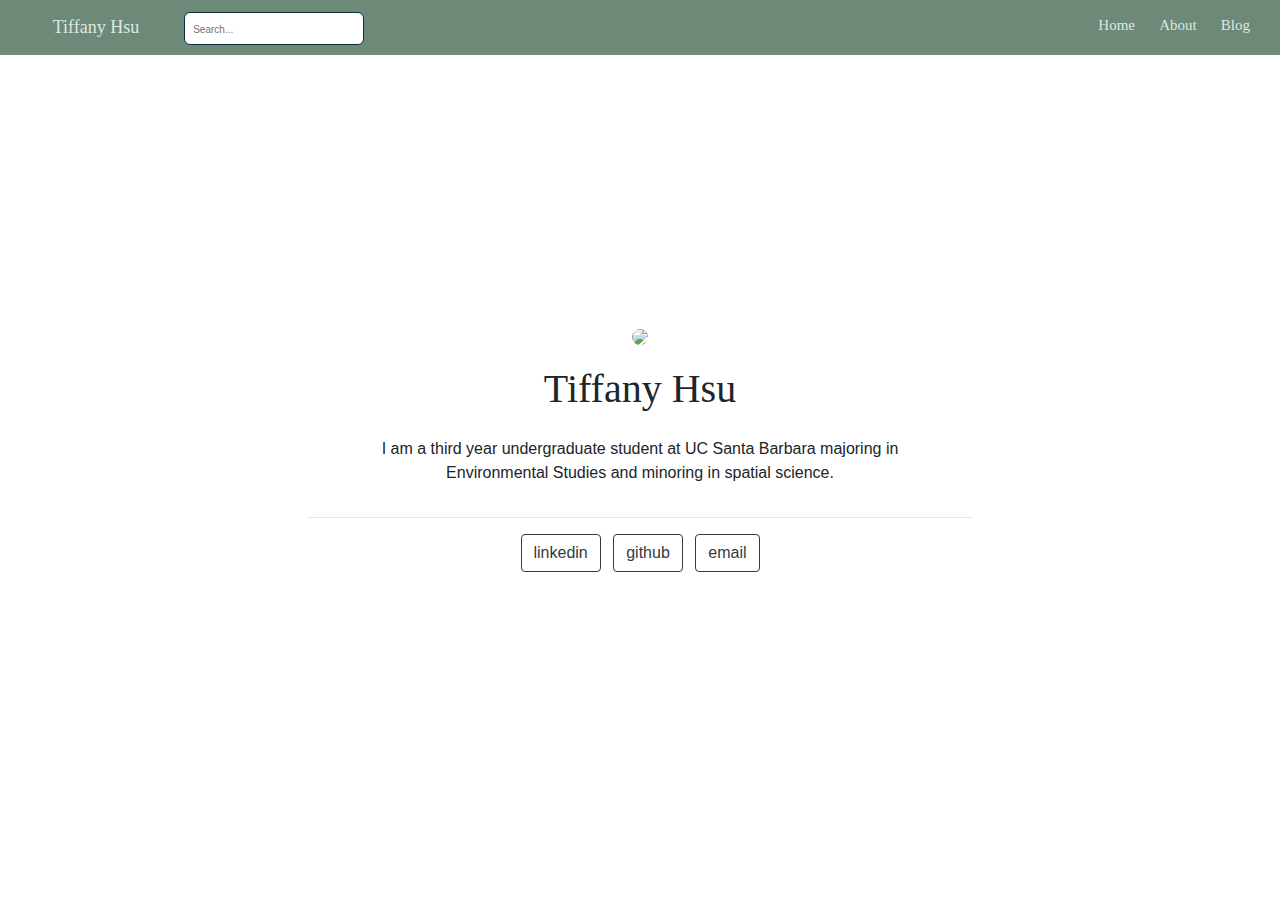
==== docs/index.html @ 14f9d3cb "files for website" ====
<!doctype html>
<html lang="en">
  <head>
    <!-- Required meta tags -->
    <meta charset="utf-8">
    <meta name="viewport" content="width=device-width, initial-scale=1, shrink-to-fit=no">

    <!-- Bootstrap CSS -->
    <link rel="stylesheet" href="https://stackpath.bootstrapcdn.com/bootstrap/4.5.0/css/bootstrap.min.css">

    <title>Tiffany Hsu</title>

    
          <!--radix_placeholder_navigation_in_header-->
          <meta name="distill:offset" content=""/>

          <script type="application/javascript">

            window.headroom_prevent_pin = false;

            window.document.addEventListener("DOMContentLoaded", function (event) {

              // initialize headroom for banner
              var header = $('header').get(0);
              var headerHeight = header.offsetHeight;
              var headroom = new Headroom(header, {
                tolerance: 5,
                onPin : function() {
                  if (window.headroom_prevent_pin) {
                    window.headroom_prevent_pin = false;
                    headroom.unpin();
                  }
                }
              });
              headroom.init();
              if(window.location.hash)
                headroom.unpin();
              $(header).addClass('headroom--transition');

              // offset scroll location for banner on hash change
              // (see: https://github.com/WickyNilliams/headroom.js/issues/38)
              window.addEventListener("hashchange", function(event) {
                window.scrollTo(0, window.pageYOffset - (headerHeight + 25));
              });

              // responsive menu
              $('.distill-site-header').each(function(i, val) {
                var topnav = $(this);
                var toggle = topnav.find('.nav-toggle');
                toggle.on('click', function() {
                  topnav.toggleClass('responsive');
                });
              });

              // nav dropdowns
              $('.nav-dropbtn').click(function(e) {
                $(this).next('.nav-dropdown-content').toggleClass('nav-dropdown-active');
                $(this).parent().siblings('.nav-dropdown')
                   .children('.nav-dropdown-content').removeClass('nav-dropdown-active');
              });
              $("body").click(function(e){
                $('.nav-dropdown-content').removeClass('nav-dropdown-active');
              });
              $(".nav-dropdown").click(function(e){
                e.stopPropagation();
              });
            });
          </script>

          <style type="text/css">

          /* Theme (user-documented overrideables for nav appearance) */

          .distill-site-nav {
            color: rgba(255, 255, 255, 0.8);
            background-color: #0F2E3D;
            font-size: 15px;
            font-weight: 300;
          }

          .distill-site-nav a {
            color: inherit;
            text-decoration: none;
          }

          .distill-site-nav a:hover {
            color: white;
          }

          @media print {
            .distill-site-nav {
              display: none;
            }
          }

          .distill-site-header {

          }

          .distill-site-footer {

          }


          /* Site Header */

          .distill-site-header {
            width: 100%;
            box-sizing: border-box;
            z-index: 3;
          }

          .distill-site-header .nav-left {
            display: inline-block;
            margin-left: 8px;
          }

          @media screen and (max-width: 768px) {
            .distill-site-header .nav-left {
              margin-left: 0;
            }
          }


          .distill-site-header .nav-right {
            float: right;
            margin-right: 8px;
          }

          .distill-site-header a,
          .distill-site-header .title {
            display: inline-block;
            text-align: center;
            padding: 14px 10px 14px 10px;
          }

          .distill-site-header .title {
            font-size: 18px;
            min-width: 150px;
          }

          .distill-site-header .logo {
            padding: 0;
          }

          .distill-site-header .logo img {
            display: none;
            max-height: 20px;
            width: auto;
            margin-bottom: -4px;
          }

          .distill-site-header .nav-image img {
            max-height: 18px;
            width: auto;
            display: inline-block;
            margin-bottom: -3px;
          }



          @media screen and (min-width: 1000px) {
            .distill-site-header .logo img {
              display: inline-block;
            }
            .distill-site-header .nav-left {
              margin-left: 20px;
            }
            .distill-site-header .nav-right {
              margin-right: 20px;
            }
            .distill-site-header .title {
              padding-left: 12px;
            }
          }


          .distill-site-header .nav-toggle {
            display: none;
          }

          .nav-dropdown {
            display: inline-block;
            position: relative;
          }

          .nav-dropdown .nav-dropbtn {
            border: none;
            outline: none;
            color: rgba(255, 255, 255, 0.8);
            padding: 16px 10px;
            background-color: transparent;
            font-family: inherit;
            font-size: inherit;
            font-weight: inherit;
            margin: 0;
            margin-top: 1px;
            z-index: 2;
          }

          .nav-dropdown-content {
            display: none;
            position: absolute;
            background-color: white;
            min-width: 200px;
            border: 1px solid rgba(0,0,0,0.15);
            border-radius: 4px;
            box-shadow: 0px 8px 16px 0px rgba(0,0,0,0.1);
            z-index: 1;
            margin-top: 2px;
            white-space: nowrap;
            padding-top: 4px;
            padding-bottom: 4px;
          }

          .nav-dropdown-content hr {
            margin-top: 4px;
            margin-bottom: 4px;
            border: none;
            border-bottom: 1px solid rgba(0, 0, 0, 0.1);
          }

          .nav-dropdown-active {
            display: block;
          }

          .nav-dropdown-content a, .nav-dropdown-content .nav-dropdown-header {
            color: black;
            padding: 6px 24px;
            text-decoration: none;
            display: block;
            text-align: left;
          }

          .nav-dropdown-content .nav-dropdown-header {
            display: block;
            padding: 5px 24px;
            padding-bottom: 0;
            text-transform: uppercase;
            font-size: 14px;
            color: #999999;
            white-space: nowrap;
          }

          .nav-dropdown:hover .nav-dropbtn {
            color: white;
          }

          .nav-dropdown-content a:hover {
            background-color: #ddd;
            color: black;
          }

          .nav-right .nav-dropdown-content {
            margin-left: -45%;
            right: 0;
          }

          @media screen and (max-width: 768px) {
            .distill-site-header a, .distill-site-header .nav-dropdown  {display: none;}
            .distill-site-header a.nav-toggle {
              float: right;
              display: block;
            }
            .distill-site-header .title {
              margin-left: 0;
            }
            .distill-site-header .nav-right {
              margin-right: 0;
            }
            .distill-site-header {
              overflow: hidden;
            }
            .nav-right .nav-dropdown-content {
              margin-left: 0;
            }
          }


          @media screen and (max-width: 768px) {
            .distill-site-header.responsive {position: relative; min-height: 500px; }
            .distill-site-header.responsive a.nav-toggle {
              position: absolute;
              right: 0;
              top: 0;
            }
            .distill-site-header.responsive a,
            .distill-site-header.responsive .nav-dropdown {
              display: block;
              text-align: left;
            }
            .distill-site-header.responsive .nav-left,
            .distill-site-header.responsive .nav-right {
              width: 100%;
            }
            .distill-site-header.responsive .nav-dropdown {float: none;}
            .distill-site-header.responsive .nav-dropdown-content {position: relative;}
            .distill-site-header.responsive .nav-dropdown .nav-dropbtn {
              display: block;
              width: 100%;
              text-align: left;
            }
          }

          /* Site Footer */

          .distill-site-footer {
            width: 100%;
            overflow: hidden;
            box-sizing: border-box;
            z-index: 3;
            margin-top: 30px;
            padding-top: 30px;
            padding-bottom: 30px;
            text-align: center;
          }

          /* Headroom */

          d-title {
            padding-top: 6rem;
          }

          @media print {
            d-title {
              padding-top: 4rem;
            }
          }

          .headroom {
            z-index: 1000;
            position: fixed;
            top: 0;
            left: 0;
            right: 0;
          }

          .headroom--transition {
            transition: all .4s ease-in-out;
          }

          .headroom--unpinned {
            top: -100px;
          }

          .headroom--pinned {
            top: 0;
          }

          /* adjust viewport for navbar height */
          /* helps vertically center bootstrap (non-distill) content */
          .min-vh-100 {
            min-height: calc(100vh - 100px) !important;
          }

          </style>

          <script src="site_libs/jquery-3.6.0/jquery-3.6.0.min.js"></script>
          <link href="site_libs/font-awesome-5.1.0/css/all.css" rel="stylesheet"/>
          <link href="site_libs/font-awesome-5.1.0/css/v4-shims.css" rel="stylesheet"/>
          <script src="site_libs/headroom-0.9.4/headroom.min.js"></script>
          <script src="site_libs/autocomplete-0.37.1/autocomplete.min.js"></script>
          <script src="site_libs/fuse-6.4.1/fuse.min.js"></script>

          <script type="application/javascript">

          function getMeta(metaName) {
            var metas = document.getElementsByTagName('meta');
            for (let i = 0; i < metas.length; i++) {
              if (metas[i].getAttribute('name') === metaName) {
                return metas[i].getAttribute('content');
              }
            }
            return '';
          }

          function offsetURL(url) {
            var offset = getMeta('distill:offset');
            return offset ? offset + '/' + url : url;
          }

          function createFuseIndex() {

            // create fuse index
            var options = {
              keys: [
                { name: 'title', weight: 20 },
                { name: 'categories', weight: 15 },
                { name: 'description', weight: 10 },
                { name: 'contents', weight: 5 },
              ],
              ignoreLocation: true,
              threshold: 0
            };
            var fuse = new window.Fuse([], options);

            // fetch the main search.json
            return fetch(offsetURL('search.json'))
              .then(function(response) {
                if (response.status == 200) {
                  return response.json().then(function(json) {
                    // index main articles
                    json.articles.forEach(function(article) {
                      fuse.add(article);
                    });
                    // download collections and index their articles
                    return Promise.all(json.collections.map(function(collection) {
                      return fetch(offsetURL(collection)).then(function(response) {
                        if (response.status === 200) {
                          return response.json().then(function(articles) {
                            articles.forEach(function(article) {
                              fuse.add(article);
                            });
                          })
                        } else {
                          return Promise.reject(
                            new Error('Unexpected status from search index request: ' +
                                      response.status)
                          );
                        }
                      });
                    })).then(function() {
                      return fuse;
                    });
                  });

                } else {
                  return Promise.reject(
                    new Error('Unexpected status from search index request: ' +
                                response.status)
                  );
                }
              });
          }

          window.document.addEventListener("DOMContentLoaded", function (event) {

            // get search element (bail if we don't have one)
            var searchEl = window.document.getElementById('distill-search');
            if (!searchEl)
              return;

            createFuseIndex()
              .then(function(fuse) {

                // make search box visible
                searchEl.classList.remove('hidden');

                // initialize autocomplete
                var options = {
                  autoselect: true,
                  hint: false,
                  minLength: 2,
                };
                window.autocomplete(searchEl, options, [{
                  source: function(query, callback) {
                    const searchOptions = {
                      isCaseSensitive: false,
                      shouldSort: true,
                      minMatchCharLength: 2,
                      limit: 10,
                    };
                    var results = fuse.search(query, searchOptions);
                    callback(results
                      .map(function(result) { return result.item; })
                    );
                  },
                  templates: {
                    suggestion: function(suggestion) {
                      var img = suggestion.preview && Object.keys(suggestion.preview).length > 0
                        ? `<img src="${offsetURL(suggestion.preview)}"</img>`
                        : '';
                      var html = `
                        <div class="search-item">
                          <h3>${suggestion.title}</h3>
                          <div class="search-item-description">
                            ${suggestion.description || ''}
                          </div>
                          <div class="search-item-preview">
                            ${img}
                          </div>
                        </div>
                      `;
                      return html;
                    }
                  }
                }]).on('autocomplete:selected', function(event, suggestion) {
                  window.location.href = offsetURL(suggestion.path);
                });
                // remove inline display style on autocompleter (we want to
                // manage responsive display via css)
                $('.algolia-autocomplete').css("display", "");
              })
              .catch(function(error) {
                console.log(error);
              });

          });

          </script>

          <style type="text/css">

          .nav-search {
            font-size: x-small;
          }

          /* Algolioa Autocomplete */

          .algolia-autocomplete {
            display: inline-block;
            margin-left: 10px;
            vertical-align: sub;
            background-color: white;
            color: black;
            padding: 6px;
            padding-top: 8px;
            padding-bottom: 0;
            border-radius: 6px;
            border: 1px #0F2E3D solid;
            width: 180px;
          }


          @media screen and (max-width: 768px) {
            .distill-site-nav .algolia-autocomplete {
              display: none;
              visibility: hidden;
            }
            .distill-site-nav.responsive .algolia-autocomplete {
              display: inline-block;
              visibility: visible;
            }
            .distill-site-nav.responsive .algolia-autocomplete .aa-dropdown-menu {
              margin-left: 0;
              width: 400px;
              max-height: 400px;
            }
          }

          .algolia-autocomplete .aa-input, .algolia-autocomplete .aa-hint {
            width: 90%;
            outline: none;
            border: none;
          }

          .algolia-autocomplete .aa-hint {
            color: #999;
          }
          .algolia-autocomplete .aa-dropdown-menu {
            width: 550px;
            max-height: 70vh;
            overflow-x: visible;
            overflow-y: scroll;
            padding: 5px;
            margin-top: 3px;
            margin-left: -150px;
            background-color: #fff;
            border-radius: 5px;
            border: 1px solid #999;
            border-top: none;
          }

          .algolia-autocomplete .aa-dropdown-menu .aa-suggestion {
            cursor: pointer;
            padding: 5px 4px;
            border-bottom: 1px solid #eee;
          }

          .algolia-autocomplete .aa-dropdown-menu .aa-suggestion:last-of-type {
            border-bottom: none;
            margin-bottom: 2px;
          }

          .algolia-autocomplete .aa-dropdown-menu .aa-suggestion .search-item {
            overflow: hidden;
            font-size: 0.8em;
            line-height: 1.4em;
          }

          .algolia-autocomplete .aa-dropdown-menu .aa-suggestion .search-item h3 {
            font-size: 1rem;
            margin-block-start: 0;
            margin-block-end: 5px;
          }

          .algolia-autocomplete .aa-dropdown-menu .aa-suggestion .search-item-description {
            display: inline-block;
            overflow: hidden;
            height: 2.8em;
            width: 80%;
            margin-right: 4%;
          }

          .algolia-autocomplete .aa-dropdown-menu .aa-suggestion .search-item-preview {
            display: inline-block;
            width: 15%;
          }

          .algolia-autocomplete .aa-dropdown-menu .aa-suggestion .search-item-preview img {
            height: 3em;
            width: auto;
            display: none;
          }

          .algolia-autocomplete .aa-dropdown-menu .aa-suggestion .search-item-preview img[src] {
            display: initial;
          }

          .algolia-autocomplete .aa-dropdown-menu .aa-suggestion.aa-cursor {
            background-color: #eee;
          }
          .algolia-autocomplete .aa-dropdown-menu .aa-suggestion em {
            font-weight: bold;
            font-style: normal;
          }

          </style>


          <!--/radix_placeholder_navigation_in_header-->
          <!--radix_placeholder_site_in_header-->
          <!--/radix_placeholder_site_in_header-->
          
          <style type="text/css">
          body {
            padding-top: 60px;
          }
          </style>
          <style type="text/css">
          /* base variables */

          /* Edit the CSS properties in this file to create a custom
             Distill theme. Only edit values in the right column
             for each row; values shown are the CSS defaults.
             To return any property to the default,
             you may set its value to: unset
             All rows must end with a semi-colon.                      */

          /* Optional: embed custom fonts here with `@import`          */
          /* This must remain at the top of this file.                 */



          html {
            /*-- Main font sizes --*/
            --title-size:      50px;
            --body-size:       1.06rem;
            --code-size:       14px;
            --aside-size:      12px;
            --fig-cap-size:    13px;
            /*-- Main font colors --*/
            --title-color:     #000000;
            --header-color:    rgba(0, 0, 0, 0.8);
            --body-color:      rgba(0, 0, 0, 0.8);
            --aside-color:     rgba(0, 0, 0, 0.6);
            --fig-cap-color:   rgba(0, 0, 0, 0.6);
            /*-- Specify custom fonts ~~~ must be imported above   --*/
            --heading-font:    sans-serif;
            --mono-font:       monospace;
            --body-font:       sans-serif;
            --navbar-font:     sans-serif;  /* websites + blogs only */
          }

          /*-- ARTICLE METADATA --*/
          d-byline {
            --heading-size:    0.6rem;
            --heading-color:   rgba(0, 0, 0, 0.5);
            --body-size:       0.8rem;
            --body-color:      rgba(0, 0, 0, 0.8);
          }

          /*-- ARTICLE TABLE OF CONTENTS --*/
          .d-contents {
            --heading-size:    18px;
            --contents-size:   13px;
          }

          /*-- ARTICLE APPENDIX --*/
          d-appendix {
            --heading-size:    15px;
            --heading-color:   rgba(0, 0, 0, 0.65);
            --text-size:       0.8em;
            --text-color:      rgba(0, 0, 0, 0.5);
          }

          /*-- WEBSITE HEADER + FOOTER --*/
          /* These properties only apply to Distill sites and blogs  */

          .distill-site-header {
            --title-size:       18px;
            --text-color:       rgba(255, 255, 255, 0.8);
            --text-size:        15px;
            --hover-color:      white;
            --bkgd-color:       #0F2E3D;
          }

          .distill-site-footer {
            --text-color:       rgba(255, 255, 255, 0.8);
            --text-size:        15px;
            --hover-color:      white;
            --bkgd-color:       #0F2E3D;
          }

          /*-- Additional custom styles --*/
          /* Add any additional CSS rules below                      */
          </style>
          <style type="text/css">
          /* base variables */

          /* Edit the CSS properties in this file to create a custom
             Distill theme. Only edit values in the right column
             for each row; values shown are the CSS defaults.
             To return any property to the default,
             you may set its value to: unset
             All rows must end with a semi-colon.                      */

          /* Optional: embed custom fonts here with `@import`          */
          /* This must remain at the top of this file.                 */



          html {
            /*-- Main font sizes --*/
            --title-size:      50px;
            --body-size:       1.06rem;
            --code-size:       14px;
            --aside-size:      12px;
            --fig-cap-size:    13px;
            /*-- Main font colors --*/
            --title-color:     #000000;
            --header-color:    rgba(0, 0, 0, 0.8);
            --body-color:      rgba(0, 0, 0, 0.8);
            --aside-color:     rgba(0, 0, 0, 0.6);
            --fig-cap-color:   rgba(0, 0, 0, 0.6);
            /*-- Specify custom fonts ~~~ must be imported above   --*/
            --heading-font:    "Amiri", serif;
            --mono-font:       "DM Mono", monospace;
            --body-font:       "Bitter", sans-serif;
            --navbar-font:     "Amiri", serif;
          }

          /*-- ARTICLE METADATA --*/
          d-byline {
            --heading-size:    0.6rem;
            --heading-color:   rgba(0, 0, 0, 0.5);
            --body-size:       0.8rem;
            --body-color:      rgba(0, 0, 0, 0.8);
          }

          /*-- ARTICLE TABLE OF CONTENTS --*/
          .d-contents {
            --heading-size:    18px;
            --contents-size:   13px;
          }

          /*-- ARTICLE APPENDIX --*/
          d-appendix {
            --heading-size:    15px;
            --heading-color:   rgba(0, 0, 0, 0.65);
            --text-size:       0.8em;
            --text-color:      rgba(0, 0, 0, 0.5);
          }

          /*-- WEBSITE HEADER + FOOTER --*/
          /* These properties only apply to Distill sites and blogs  */

          .distill-site-header {
            --title-size:       18px;
            --text-color:       rgba(255, 255, 255, 0.8);
            --text-size:        15px;
            --hover-color:      white;
            --bkgd-color:       #6d8a79;
          }

          .distill-site-footer {
            --text-color:       rgba(255, 255, 255, 0.8);
            --text-size:        15px;
            --hover-color:      white;
            --bkgd-color:       #6d8a79;
          }

          /*-- Additional custom styles --*/
          /* Add any additional CSS rules below                      */
          </style>
          <style type="text/css">
          /* base style */

          /* FONT FAMILIES */

          :root {
            --heading-default: -apple-system, BlinkMacSystemFont, "Segoe UI", Roboto, Oxygen, Ubuntu, Cantarell, "Fira Sans", "Droid Sans", "Helvetica Neue", Arial, sans-serif;
            --mono-default: Consolas, Monaco, 'Andale Mono', 'Ubuntu Mono', monospace;
            --body-default: -apple-system, BlinkMacSystemFont, "Segoe UI", Roboto, Oxygen, Ubuntu, Cantarell, "Fira Sans", "Droid Sans", "Helvetica Neue", Arial, sans-serif;
          }

          body,
          .posts-list .post-preview p,
          .posts-list .description p {
            font-family: var(--body-font), var(--body-default);
          }

          h1, h2, h3, h4, h5, h6,
          .posts-list .post-preview h2,
          .posts-list .description h2 {
            font-family: var(--heading-font), var(--heading-default);
          }

          d-article div.sourceCode code,
          d-article pre code {
            font-family: var(--mono-font), var(--mono-default);
          }


          /*-- TITLE --*/
          d-title h1,
          .posts-list > h1 {
            color: var(--title-color, black);
          }

          d-title h1 {
            font-size: var(--title-size, 50px);
          }

          /*-- HEADERS --*/
          d-article h1,
          d-article h2,
          d-article h3,
          d-article h4,
          d-article h5,
          d-article h6 {
            color: var(--header-color, rgba(0, 0, 0, 0.8));
          }

          /*-- BODY --*/
          d-article > p,  /* only text inside of <p> tags */
          d-article > ul, /* lists */
          d-article > ol {
            color: var(--body-color, rgba(0, 0, 0, 0.8));
            font-size: var(--body-size, 1.06rem);
          }


          /*-- CODE --*/
          d-article div.sourceCode code,
          d-article pre code {
            font-size: var(--code-size, 14px);
          }

          /*-- ASIDE --*/
          d-article aside {
            font-size: var(--aside-size, 12px);
            color: var(--aside-color, rgba(0, 0, 0, 0.6));
          }

          /*-- FIGURE CAPTIONS --*/
          figure .caption,
          figure figcaption,
          .figure .caption {
            font-size: var(--fig-cap-size, 13px);
            color: var(--fig-cap-color, rgba(0, 0, 0, 0.6));
          }

          /*-- METADATA --*/
          d-byline h3 {
            font-size: var(--heading-size, 0.6rem);
            color: var(--heading-color, rgba(0, 0, 0, 0.5));
          }

          d-byline {
            font-size: var(--body-size, 0.8rem);
            color: var(--body-color, rgba(0, 0, 0, 0.8));
          }

          d-byline a,
          d-article d-byline a {
            color: var(--body-color, rgba(0, 0, 0, 0.8));
          }

          /*-- TABLE OF CONTENTS --*/
          .d-contents nav h3 {
            font-size: var(--heading-size, 18px);
          }

          .d-contents nav a {
            font-size: var(--contents-size, 13px);
          }

          /*-- APPENDIX --*/
          d-appendix h3 {
            font-size: var(--heading-size, 15px);
            color: var(--heading-color, rgba(0, 0, 0, 0.65));
          }

          d-appendix {
            font-size: var(--text-size, 0.8em);
            color: var(--text-color, rgba(0, 0, 0, 0.5));
          }

          d-appendix d-footnote-list a.footnote-backlink {
            color: var(--text-color, rgba(0, 0, 0, 0.5));
          }

          /*-- WEBSITE HEADER + FOOTER --*/
          .distill-site-header .title {
            font-size: var(--title-size, 18px);
            font-family: var(--navbar-font), var(--heading-default);
          }

          .distill-site-header a,
          .nav-dropdown .nav-dropbtn {
            font-family: var(--navbar-font), var(--heading-default);
          }

          .nav-dropdown .nav-dropbtn {
            color: var(--text-color, rgba(255, 255, 255, 0.8));
            font-size: var(--text-size, 15px);
          }

          .distill-site-header a:hover,
          .nav-dropdown:hover .nav-dropbtn {
            color: var(--hover-color, white);
          }

          .distill-site-header {
            font-size: var(--text-size, 15px);
            color: var(--text-color, rgba(255, 255, 255, 0.8));
            background-color: var(--bkgd-color, #0F2E3D);
          }

          .distill-site-footer {
            font-size: var(--text-size, 15px);
            color: var(--text-color, rgba(255, 255, 255, 0.8));
            background-color: var(--bkgd-color, #0F2E3D);
          }

          .distill-site-footer a:hover {
            color: var(--hover-color, white);
          }</style>
          <script src="/Library/Frameworks/R.framework/Versions/4.0/Resources/library/rmarkdown/rmd/h/pandoc/header-attrs.js"></script>
    
    
  </head>
  <body>

          <!--radix_placeholder_navigation_before_body-->
          <header class="header header--fixed" role="banner">
          <nav class="distill-site-nav distill-site-header">
          <div class="nav-left">
          <a href="index.html" class="title">Tiffany Hsu</a>
          <input id="distill-search" class="nav-search hidden" type="text" placeholder="Search..."/>
          </div>
          <div class="nav-right">
          <a href="index.html">Home</a>
          <a href="about.html">About</a>
          <a href="blog.html">Blog</a>
          <a href="javascript:void(0);" class="nav-toggle">&#9776;</a>
          </div>
          </nav>
          </header>
          <!--/radix_placeholder_navigation_before_body-->
          <!--radix_placeholder_site_before_body-->
          <!--/radix_placeholder_site_before_body-->
    
    <div class="container min-vh-100">
      <div class="row min-vh-100 justify-content-center align-items-center">
        <div class="col-12 text-center">
          <img src="tiff_pic.jpg" style="height:10rem" class="rounded-circle">
          <div class="mt-3">
            <h1>Tiffany Hsu</h1>
          </div>
          <div class="row justify-content-center align-items-center">
            <div class="col-6 mt-3 text-center d-none d-sm-block">
              <p>I am a third year undergraduate student at UC Santa Barbara majoring in Environmental Studies and minoring in spatial science.</p>
            </div>
            <div class="col-11 mt-3 text-center d-block d-sm-none">
              <p>I am a third year undergraduate student at UC Santa Barbara majoring in Environmental Studies and minoring in spatial science.</p>
            </div>
          </div>

          <hr style="width:60%;"/>

          <div class="row justify-content-center align-items-center">
            <div class="col-8 text-center d-none d-sm-block">
              <ul class="list-inline">
                                <li class="list-inline-item">
                  <a href=https://www.linkedin.com/in/tifhsu/>
                    <button type="button" class="btn btn-outline-dark mb-2">
                      linkedin
                    </button>
                  </a>
                </li>
                                <li class="list-inline-item">
                  <a href=https://github.com/tifhsu88>
                    <button type="button" class="btn btn-outline-dark mb-2">
                      github
                    </button>
                  </a>
                </li>
                                <li class="list-inline-item">
                  <a href=mailto:thsu@ucsb.edu>
                    <button type="button" class="btn btn-outline-dark mb-2">
                      email
                    </button>
                  </a>
                </li>
                              </ul>
            </div>
          </div>

          <div class="row justify-content-center align-items-center">
            <div class="col-8 m-1 text-center d-block d-sm-none">
              <div class="list-group">
                                <a href=https://www.linkedin.com/in/tifhsu/>
                  <button type="button" class="list-group-item list-group-item-action my-1 rounded">
                    linkedin
                  </button>
                </a>
                                <a href=https://github.com/tifhsu88>
                  <button type="button" class="list-group-item list-group-item-action my-1 rounded">
                    github
                  </button>
                </a>
                                <a href=mailto:thsu@ucsb.edu>
                  <button type="button" class="list-group-item list-group-item-action my-1 rounded">
                    email
                  </button>
                </a>
                              </div>
            </div>
          </div>
        </div>
      </div>
    </div>

    <!-- Optional JavaScript -->
    <!-- jQuery first, then Popper.js, then Bootstrap JS -->
    <script src="https://code.jquery.com/jquery-3.5.1.slim.min.js" integrity="sha384-DfXdz2htPH0lsSSs5nCTpuj/zy4C+OGpamoFVy38MVBnE+IbbVYUew+OrCXaRkfj" crossorigin="anonymous"></script>
    <script src="https://cdn.jsdelivr.net/npm/popper.js@1.16.0/dist/umd/popper.min.js" integrity="sha384-Q6E9RHvbIyZFJoft+2mJbHaEWldlvI9IOYy5n3zV9zzTtmI3UksdQRVvoxMfooAo" crossorigin="anonymous"></script>
    <script src="https://stackpath.bootstrapcdn.com/bootstrap/4.5.0/js/bootstrap.min.js" integrity="sha384-OgVRvuATP1z7JjHLkuOU7Xw704+h835Lr+6QL9UvYjZE3Ipu6Tp75j7Bh/kR0JKI" crossorigin="anonymous"></script>

          <!--radix_placeholder_site_after_body-->
          <!--/radix_placeholder_site_after_body-->
          <!--radix_placeholder_navigation_after_body-->
          <!--/radix_placeholder_navigation_after_body-->
    
  </body>
</html>
---- docs/site_libs/font-awesome-5.1.0/css/all.css ----
/*!
 * Font Awesome Free 5.1.0 by @fontawesome - https://fontawesome.com
 * License - https://fontawesome.com/license (Icons: CC BY 4.0, Fonts: SIL OFL 1.1, Code: MIT License)
 */
.fa,.fab,.fal,.far,.fas{-moz-osx-font-smoothing:grayscale;-webkit-font-smoothing:antialiased;display:inline-block;font-style:normal;font-variant:normal;text-rendering:auto;line-height:1}.fa-lg{font-size:1.33333em;line-height:.75em;vertical-align:-.0667em}.fa-xs{font-size:.75em}.fa-sm{font-size:.875em}.fa-1x{font-size:1em}.fa-2x{font-size:2em}.fa-3x{font-size:3em}.fa-4x{font-size:4em}.fa-5x{font-size:5em}.fa-6x{font-size:6em}.fa-7x{font-size:7em}.fa-8x{font-size:8em}.fa-9x{font-size:9em}.fa-10x{font-size:10em}.fa-fw{text-align:center;width:1.25em}.fa-ul{list-style-type:none;margin-left:2.5em;padding-left:0}.fa-ul>li{position:relative}.fa-li{left:-2em;position:absolute;text-align:center;width:2em;line-height:inherit}.fa-border{border:.08em solid #eee;border-radius:.1em;padding:.2em .25em .15em}.fa-pull-left{float:left}.fa-pull-right{float:right}.fa.fa-pull-left,.fab.fa-pull-left,.fal.fa-pull-left,.far.fa-pull-left,.fas.fa-pull-left{margin-right:.3em}.fa.fa-pull-right,.fab.fa-pull-right,.fal.fa-pull-right,.far.fa-pull-right,.fas.fa-pull-right{margin-left:.3em}.fa-spin{animation:a 2s infinite linear}.fa-pulse{animation:a 1s infinite steps(8)}@keyframes a{0%{transform:rotate(0deg)}to{transform:rotate(1turn)}}.fa-rotate-90{-ms-filter:"progid:DXImageTransform.Microsoft.BasicImage(rotation=1)";transform:rotate(90deg)}.fa-rotate-180{-ms-filter:"progid:DXImageTransform.Microsoft.BasicImage(rotation=2)";transform:rotate(180deg)}.fa-rotate-270{-ms-filter:"progid:DXImageTransform.Microsoft.BasicImage(rotation=3)";transform:rotate(270deg)}.fa-flip-horizontal{-ms-filter:"progid:DXImageTransform.Microsoft.BasicImage(rotation=0, mirror=1)";transform:scaleX(-1)}.fa-flip-vertical{transform:scaleY(-1)}.fa-flip-horizontal.fa-flip-vertical,.fa-flip-vertical{-ms-filter:"progid:DXImageTransform.Microsoft.BasicImage(rotation=2, mirror=1)"}.fa-flip-horizontal.fa-flip-vertical{transform:scale(-1)}:root .fa-flip-horizontal,:root .fa-flip-vertical,:root .fa-rotate-90,:root .fa-rotate-180,:root .fa-rotate-270{-webkit-filter:none;filter:none}.fa-stack{display:inline-block;height:2em;line-height:2em;position:relative;vertical-align:middle;width:2em}.fa-stack-1x,.fa-stack-2x{left:0;position:absolute;text-align:center;width:100%}.fa-stack-1x{line-height:inherit}.fa-stack-2x{font-size:2em}.fa-inverse{color:#fff}.fa-500px:before{content:"\f26e"}.fa-accessible-icon:before{content:"\f368"}.fa-accusoft:before{content:"\f369"}.fa-address-book:before{content:"\f2b9"}.fa-address-card:before{content:"\f2bb"}.fa-adjust:before{content:"\f042"}.fa-adn:before{content:"\f170"}.fa-adversal:before{content:"\f36a"}.fa-affiliatetheme:before{content:"\f36b"}.fa-algolia:before{content:"\f36c"}.fa-align-center:before{content:"\f037"}.fa-align-justify:before{content:"\f039"}.fa-align-left:before{content:"\f036"}.fa-align-right:before{content:"\f038"}.fa-allergies:before{content:"\f461"}.fa-amazon:before{content:"\f270"}.fa-amazon-pay:before{content:"\f42c"}.fa-ambulance:before{content:"\f0f9"}.fa-american-sign-language-interpreting:before{content:"\f2a3"}.fa-amilia:before{content:"\f36d"}.fa-anchor:before{content:"\f13d"}.fa-android:before{content:"\f17b"}.fa-angellist:before{content:"\f209"}.fa-angle-double-down:before{content:"\f103"}.fa-angle-double-left:before{content:"\f100"}.fa-angle-double-right:before{content:"\f101"}.fa-angle-double-up:before{content:"\f102"}.fa-angle-down:before{content:"\f107"}.fa-angle-left:before{content:"\f104"}.fa-angle-right:before{content:"\f105"}.fa-angle-up:before{content:"\f106"}.fa-angry:before{content:"\f556"}.fa-angrycreative:before{content:"\f36e"}.fa-angular:before{content:"\f420"}.fa-app-store:before{content:"\f36f"}.fa-app-store-ios:before{content:"\f370"}.fa-apper:before{content:"\f371"}.fa-apple:before{content:"\f179"}.fa-apple-pay:before{content:"\f415"}.fa-archive:before{content:"\f187"}.fa-archway:before{content:"\f557"}.fa-arrow-alt-circle-down:before{content:"\f358"}.fa-arrow-alt-circle-left:before{content:"\f359"}.fa-arrow-alt-circle-right:before{content:"\f35a"}.fa-arrow-alt-circle-up:before{content:"\f35b"}.fa-arrow-circle-down:before{content:"\f0ab"}.fa-arrow-circle-left:before{content:"\f0a8"}.fa-arrow-circle-right:before{content:"\f0a9"}.fa-arrow-circle-up:before{content:"\f0aa"}.fa-arrow-down:before{content:"\f063"}.fa-arrow-left:before{content:"\f060"}.fa-arrow-right:before{content:"\f061"}.fa-arrow-up:before{content:"\f062"}.fa-arrows-alt:before{content:"\f0b2"}.fa-arrows-alt-h:before{content:"\f337"}.fa-arrows-alt-v:before{content:"\f338"}.fa-assistive-listening-systems:before{content:"\f2a2"}.fa-asterisk:before{content:"\f069"}.fa-asymmetrik:before{content:"\f372"}.fa-at:before{content:"\f1fa"}.fa-atlas:before{content:"\f558"}.fa-audible:before{content:"\f373"}.fa-audio-description:before{content:"\f29e"}.fa-autoprefixer:before{content:"\f41c"}.fa-avianex:before{content:"\f374"}.fa-aviato:before{content:"\f421"}.fa-award:before{content:"\f559"}.fa-aws:before{content:"\f375"}.fa-backspace:before{content:"\f55a"}.fa-backward:before{content:"\f04a"}.fa-balance-scale:before{content:"\f24e"}.fa-ban:before{content:"\f05e"}.fa-band-aid:before{content:"\f462"}.fa-bandcamp:before{content:"\f2d5"}.fa-barcode:before{content:"\f02a"}.fa-bars:before{content:"\f0c9"}.fa-baseball-ball:before{content:"\f433"}.fa-basketball-ball:before{content:"\f434"}.fa-bath:before{content:"\f2cd"}.fa-battery-empty:before{content:"\f244"}.fa-battery-full:before{content:"\f240"}.fa-battery-half:before{content:"\f242"}.fa-battery-quarter:before{content:"\f243"}.fa-battery-three-quarters:before{content:"\f241"}.fa-bed:before{content:"\f236"}.fa-beer:before{content:"\f0fc"}.fa-behance:before{content:"\f1b4"}.fa-behance-square:before{content:"\f1b5"}.fa-bell:before{content:"\f0f3"}.fa-bell-slash:before{content:"\f1f6"}.fa-bezier-curve:before{content:"\f55b"}.fa-bicycle:before{content:"\f206"}.fa-bimobject:before{content:"\f378"}.fa-binoculars:before{content:"\f1e5"}.fa-birthday-cake:before{content:"\f1fd"}.fa-bitbucket:before{content:"\f171"}.fa-bitcoin:before{content:"\f379"}.fa-bity:before{content:"\f37a"}.fa-black-tie:before{content:"\f27e"}.fa-blackberry:before{content:"\f37b"}.fa-blender:before{content:"\f517"}.fa-blind:before{content:"\f29d"}.fa-blogger:before{content:"\f37c"}.fa-blogger-b:before{content:"\f37d"}.fa-bluetooth:before{content:"\f293"}.fa-bluetooth-b:before{content:"\f294"}.fa-bold:before{content:"\f032"}.fa-bolt:before{content:"\f0e7"}.fa-bomb:before{content:"\f1e2"}.fa-bong:before{content:"\f55c"}.fa-book:before{content:"\f02d"}.fa-book-open:before{content:"\f518"}.fa-bookmark:before{content:"\f02e"}.fa-bowling-ball:before{content:"\f436"}.fa-box:before{content:"\f466"}.fa-box-open:before{content:"\f49e"}.fa-boxes:before{content:"\f468"}.fa-braille:before{content:"\f2a1"}.fa-briefcase:before{content:"\f0b1"}.fa-briefcase-medical:before{content:"\f469"}.fa-broadcast-tower:before{content:"\f519"}.fa-broom:before{content:"\f51a"}.fa-brush:before{content:"\f55d"}.fa-btc:before{content:"\f15a"}.fa-bug:before{content:"\f188"}.fa-building:before{content:"\f1ad"}.fa-bullhorn:before{content:"\f0a1"}.fa-bullseye:before{content:"\f140"}.fa-burn:before{content:"\f46a"}.fa-buromobelexperte:before{content:"\f37f"}.fa-bus:before{content:"\f207"}.fa-bus-alt:before{content:"\f55e"}.fa-buysellads:before{content:"\f20d"}.fa-calculator:before{content:"\f1ec"}.fa-calendar:before{content:"\f133"}.fa-calendar-alt:before{content:"\f073"}.fa-calendar-check:before{content:"\f274"}.fa-calendar-minus:before{content:"\f272"}.fa-calendar-plus:before{content:"\f271"}.fa-calendar-times:before{content:"\f273"}.fa-camera:before{content:"\f030"}.fa-camera-retro:before{content:"\f083"}.fa-cannabis:before{content:"\f55f"}.fa-capsules:before{content:"\f46b"}.fa-car:before{content:"\f1b9"}.fa-caret-down:before{content:"\f0d7"}.fa-caret-left:before{content:"\f0d9"}.fa-caret-right:before{content:"\f0da"}.fa-caret-square-down:before{content:"\f150"}.fa-caret-square-left:before{content:"\f191"}.fa-caret-square-right:before{content:"\f152"}.fa-caret-square-up:before{content:"\f151"}.fa-caret-up:before{content:"\f0d8"}.fa-cart-arrow-down:before{content:"\f218"}.fa-cart-plus:before{content:"\f217"}.fa-cc-amazon-pay:before{content:"\f42d"}.fa-cc-amex:before{content:"\f1f3"}.fa-cc-apple-pay:before{content:"\f416"}.fa-cc-diners-club:before{content:"\f24c"}.fa-cc-discover:before{content:"\f1f2"}.fa-cc-jcb:before{content:"\f24b"}.fa-cc-mastercard:before{content:"\f1f1"}.fa-cc-paypal:before{content:"\f1f4"}.fa-cc-stripe:before{content:"\f1f5"}.fa-cc-visa:before{content:"\f1f0"}.fa-centercode:before{content:"\f380"}.fa-certificate:before{content:"\f0a3"}.fa-chalkboard:before{content:"\f51b"}.fa-chalkboard-teacher:before{content:"\f51c"}.fa-chart-area:before{content:"\f1fe"}.fa-chart-bar:before{content:"\f080"}.fa-chart-line:before{content:"\f201"}.fa-chart-pie:before{content:"\f200"}.fa-check:before{content:"\f00c"}.fa-check-circle:before{content:"\f058"}.fa-check-double:before{content:"\f560"}.fa-check-square:before{content:"\f14a"}.fa-chess:before{content:"\f439"}.fa-chess-bishop:before{content:"\f43a"}.fa-chess-board:before{content:"\f43c"}.fa-chess-king:before{content:"\f43f"}.fa-chess-knight:before{content:"\f441"}.fa-chess-pawn:before{content:"\f443"}.fa-chess-queen:before{content:"\f445"}.fa-chess-rook:before{content:"\f447"}.fa-chevron-circle-down:before{content:"\f13a"}.fa-chevron-circle-left:before{content:"\f137"}.fa-chevron-circle-right:before{content:"\f138"}.fa-chevron-circle-up:before{content:"\f139"}.fa-chevron-down:before{content:"\f078"}.fa-chevron-left:before{content:"\f053"}.fa-chevron-right:before{content:"\f054"}.fa-chevron-up:before{content:"\f077"}.fa-child:before{content:"\f1ae"}.fa-chrome:before{content:"\f268"}.fa-church:before{content:"\f51d"}.fa-circle:before{content:"\f111"}.fa-circle-notch:before{content:"\f1ce"}.fa-clipboard:before{content:"\f328"}.fa-clipboard-check:before{content:"\f46c"}.fa-clipboard-list:before{content:"\f46d"}.fa-clock:before{content:"\f017"}.fa-clone:before{content:"\f24d"}.fa-closed-captioning:before{content:"\f20a"}.fa-cloud:before{content:"\f0c2"}.fa-cloud-download-alt:before{content:"\f381"}.fa-cloud-upload-alt:before{content:"\f382"}.fa-cloudscale:before{content:"\f383"}.fa-cloudsmith:before{content:"\f384"}.fa-cloudversify:before{content:"\f385"}.fa-cocktail:before{content:"\f561"}.fa-code:before{content:"\f121"}.fa-code-branch:before{content:"\f126"}.fa-codepen:before{content:"\f1cb"}.fa-codiepie:before{content:"\f284"}.fa-coffee:before{content:"\f0f4"}.fa-cog:before{content:"\f013"}.fa-cogs:before{content:"\f085"}.fa-coins:before{content:"\f51e"}.fa-columns:before{content:"\f0db"}.fa-comment:before{content:"\f075"}.fa-comment-alt:before{content:"\f27a"}.fa-comment-dots:before{content:"\f4ad"}.fa-comment-slash:before{content:"\f4b3"}.fa-comments:before{content:"\f086"}.fa-compact-disc:before{content:"\f51f"}.fa-compass:before{content:"\f14e"}.fa-compress:before{content:"\f066"}.fa-concierge-bell:before{content:"\f562"}.fa-connectdevelop:before{content:"\f20e"}.fa-contao:before{content:"\f26d"}.fa-cookie:before{content:"\f563"}.fa-cookie-bite:before{content:"\f564"}.fa-copy:before{content:"\f0c5"}.fa-copyright:before{content:"\f1f9"}.fa-couch:before{content:"\f4b8"}.fa-cpanel:before{content:"\f388"}.fa-creative-commons:before{content:"\f25e"}.fa-creative-commons-by:before{content:"\f4e7"}.fa-creative-commons-nc:before{content:"\f4e8"}.fa-creative-commons-nc-eu:before{content:"\f4e9"}.fa-creative-commons-nc-jp:before{content:"\f4ea"}.fa-creative-commons-nd:before{content:"\f4eb"}.fa-creative-commons-pd:before{content:"\f4ec"}.fa-creative-commons-pd-alt:before{content:"\f4ed"}.fa-creative-commons-remix:before{content:"\f4ee"}.fa-creative-commons-sa:before{content:"\f4ef"}.fa-creative-commons-sampling:before{content:"\f4f0"}.fa-creative-commons-sampling-plus:before{content:"\f4f1"}.fa-creative-commons-share:before{content:"\f4f2"}.fa-credit-card:before{content:"\f09d"}.fa-crop:before{content:"\f125"}.fa-crop-alt:before{content:"\f565"}.fa-crosshairs:before{content:"\f05b"}.fa-crow:before{content:"\f520"}.fa-crown:before{content:"\f521"}.fa-css3:before{content:"\f13c"}.fa-css3-alt:before{content:"\f38b"}.fa-cube:before{content:"\f1b2"}.fa-cubes:before{content:"\f1b3"}.fa-cut:before{content:"\f0c4"}.fa-cuttlefish:before{content:"\f38c"}.fa-d-and-d:before{content:"\f38d"}.fa-dashcube:before{content:"\f210"}.fa-database:before{content:"\f1c0"}.fa-deaf:before{content:"\f2a4"}.fa-delicious:before{content:"\f1a5"}.fa-deploydog:before{content:"\f38e"}.fa-deskpro:before{content:"\f38f"}.fa-desktop:before{content:"\f108"}.fa-deviantart:before{content:"\f1bd"}.fa-diagnoses:before{content:"\f470"}.fa-dice:before{content:"\f522"}.fa-dice-five:before{content:"\f523"}.fa-dice-four:before{content:"\f524"}.fa-dice-one:before{content:"\f525"}.fa-dice-six:before{content:"\f526"}.fa-dice-three:before{content:"\f527"}.fa-dice-two:before{content:"\f528"}.fa-digg:before{content:"\f1a6"}.fa-digital-ocean:before{content:"\f391"}.fa-digital-tachograph:before{content:"\f566"}.fa-discord:before{content:"\f392"}.fa-discourse:before{content:"\f393"}.fa-divide:before{content:"\f529"}.fa-dizzy:before{content:"\f567"}.fa-dna:before{content:"\f471"}.fa-dochub:before{content:"\f394"}.fa-docker:before{content:"\f395"}.fa-dollar-sign:before{content:"\f155"}.fa-dolly:before{content:"\f472"}.fa-dolly-flatbed:before{content:"\f474"}.fa-donate:before{content:"\f4b9"}.fa-door-closed:before{content:"\f52a"}.fa-door-open:before{content:"\f52b"}.fa-dot-circle:before{content:"\f192"}.fa-dove:before{content:"\f4ba"}.fa-download:before{content:"\f019"}.fa-draft2digital:before{content:"\f396"}.fa-drafting-compass:before{content:"\f568"}.fa-dribbble:before{content:"\f17d"}.fa-dribbble-square:before{content:"\f397"}.fa-dropbox:before{content:"\f16b"}.fa-drum:before{content:"\f569"}.fa-drum-steelpan:before{content:"\f56a"}.fa-drupal:before{content:"\f1a9"}.fa-dumbbell:before{content:"\f44b"}.fa-dyalog:before{content:"\f399"}.fa-earlybirds:before{content:"\f39a"}.fa-ebay:before{content:"\f4f4"}.fa-edge:before{content:"\f282"}.fa-edit:before{content:"\f044"}.fa-eject:before{content:"\f052"}.fa-elementor:before{content:"\f430"}.fa-ellipsis-h:before{content:"\f141"}.fa-ellipsis-v:before{content:"\f142"}.fa-ember:before{content:"\f423"}.fa-empire:before{content:"\f1d1"}.fa-envelope:before{content:"\f0e0"}.fa-envelope-open:before{content:"\f2b6"}.fa-envelope-square:before{content:"\f199"}.fa-envira:before{content:"\f299"}.fa-equals:before{content:"\f52c"}.fa-eraser:before{content:"\f12d"}.fa-erlang:before{content:"\f39d"}.fa-ethereum:before{content:"\f42e"}.fa-etsy:before{content:"\f2d7"}.fa-euro-sign:before{content:"\f153"}.fa-exchange-alt:before{content:"\f362"}.fa-exclamation:before{content:"\f12a"}.fa-exclamation-circle:before{content:"\f06a"}.fa-exclamation-triangle:before{content:"\f071"}.fa-expand:before{content:"\f065"}.fa-expand-arrows-alt:before{content:"\f31e"}.fa-expeditedssl:before{content:"\f23e"}.fa-external-link-alt:before{content:"\f35d"}.fa-external-link-square-alt:before{content:"\f360"}.fa-eye:before{content:"\f06e"}.fa-eye-dropper:before{content:"\f1fb"}.fa-eye-slash:before{content:"\f070"}.fa-facebook:before{content:"\f09a"}.fa-facebook-f:before{content:"\f39e"}.fa-facebook-messenger:before{content:"\f39f"}.fa-facebook-square:before{content:"\f082"}.fa-fast-backward:before{content:"\f049"}.fa-fast-forward:before{content:"\f050"}.fa-fax:before{content:"\f1ac"}.fa-feather:before{content:"\f52d"}.fa-feather-alt:before{content:"\f56b"}.fa-female:before{content:"\f182"}.fa-fighter-jet:before{content:"\f0fb"}.fa-file:before{content:"\f15b"}.fa-file-alt:before{content:"\f15c"}.fa-file-archive:before{content:"\f1c6"}.fa-file-audio:before{content:"\f1c7"}.fa-file-code:before{content:"\f1c9"}.fa-file-contract:before{content:"\f56c"}.fa-file-download:before{content:"\f56d"}.fa-file-excel:before{content:"\f1c3"}.fa-file-export:before{content:"\f56e"}.fa-file-image:before{content:"\f1c5"}.fa-file-import:before{content:"\f56f"}.fa-file-invoice:before{content:"\f570"}.fa-file-invoice-dollar:before{content:"\f571"}.fa-file-medical:before{content:"\f477"}.fa-file-medical-alt:before{content:"\f478"}.fa-file-pdf:before{content:"\f1c1"}.fa-file-powerpoint:before{content:"\f1c4"}.fa-file-prescription:before{content:"\f572"}.fa-file-signature:before{content:"\f573"}.fa-file-upload:before{content:"\f574"}.fa-file-video:before{content:"\f1c8"}.fa-file-word:before{content:"\f1c2"}.fa-fill:before{content:"\f575"}.fa-fill-drip:before{content:"\f576"}.fa-film:before{content:"\f008"}.fa-filter:before{content:"\f0b0"}.fa-fingerprint:before{content:"\f577"}.fa-fire:before{content:"\f06d"}.fa-fire-extinguisher:before{content:"\f134"}.fa-firefox:before{content:"\f269"}.fa-first-aid:before{content:"\f479"}.fa-first-order:before{content:"\f2b0"}.fa-first-order-alt:before{content:"\f50a"}.fa-firstdraft:before{content:"\f3a1"}.fa-fish:before{content:"\f578"}.fa-flag:before{content:"\f024"}.fa-flag-checkered:before{content:"\f11e"}.fa-flask:before{content:"\f0c3"}.fa-flickr:before{content:"\f16e"}.fa-flipboard:before{content:"\f44d"}.fa-flushed:before{content:"\f579"}.fa-fly:before{content:"\f417"}.fa-folder:before{content:"\f07b"}.fa-folder-open:before{content:"\f07c"}.fa-font:before{content:"\f031"}.fa-font-awesome:before{content:"\f2b4"}.fa-font-awesome-alt:before{content:"\f35c"}.fa-font-awesome-flag:before{content:"\f425"}.fa-font-awesome-logo-full:before{content:"\f4e6"}.fa-fonticons:before{content:"\f280"}.fa-fonticons-fi:before{content:"\f3a2"}.fa-football-ball:before{content:"\f44e"}.fa-fort-awesome:before{content:"\f286"}.fa-fort-awesome-alt:before{content:"\f3a3"}.fa-forumbee:before{content:"\f211"}.fa-forward:before{content:"\f04e"}.fa-foursquare:before{content:"\f180"}.fa-free-code-camp:before{content:"\f2c5"}.fa-freebsd:before{content:"\f3a4"}.fa-frog:before{content:"\f52e"}.fa-frown:before{content:"\f119"}.fa-frown-open:before{content:"\f57a"}.fa-fulcrum:before{content:"\f50b"}.fa-futbol:before{content:"\f1e3"}.fa-galactic-republic:before{content:"\f50c"}.fa-galactic-senate:before{content:"\f50d"}.fa-gamepad:before{content:"\f11b"}.fa-gas-pump:before{content:"\f52f"}.fa-gavel:before{content:"\f0e3"}.fa-gem:before{content:"\f3a5"}.fa-genderless:before{content:"\f22d"}.fa-get-pocket:before{content:"\f265"}.fa-gg:before{content:"\f260"}.fa-gg-circle:before{content:"\f261"}.fa-gift:before{content:"\f06b"}.fa-git:before{content:"\f1d3"}.fa-git-square:before{content:"\f1d2"}.fa-github:before{content:"\f09b"}.fa-github-alt:before{content:"\f113"}.fa-github-square:before{content:"\f092"}.fa-gitkraken:before{content:"\f3a6"}.fa-gitlab:before{content:"\f296"}.fa-gitter:before{content:"\f426"}.fa-glass-martini:before{content:"\f000"}.fa-glass-martini-alt:before{content:"\f57b"}.fa-glasses:before{content:"\f530"}.fa-glide:before{content:"\f2a5"}.fa-glide-g:before{content:"\f2a6"}.fa-globe:before{content:"\f0ac"}.fa-globe-africa:before{content:"\f57c"}.fa-globe-americas:before{content:"\f57d"}.fa-globe-asia:before{content:"\f57e"}.fa-gofore:before{content:"\f3a7"}.fa-golf-ball:before{content:"\f450"}.fa-goodreads:before{content:"\f3a8"}.fa-goodreads-g:before{content:"\f3a9"}.fa-google:before{content:"\f1a0"}.fa-google-drive:before{content:"\f3aa"}.fa-google-play:before{content:"\f3ab"}.fa-google-plus:before{content:"\f2b3"}.fa-google-plus-g:before{content:"\f0d5"}.fa-google-plus-square:before{content:"\f0d4"}.fa-google-wallet:before{content:"\f1ee"}.fa-graduation-cap:before{content:"\f19d"}.fa-gratipay:before{content:"\f184"}.fa-grav:before{content:"\f2d6"}.fa-greater-than:before{content:"\f531"}.fa-greater-than-equal:before{content:"\f532"}.fa-grimace:before{content:"\f57f"}.fa-grin:before{content:"\f580"}.fa-grin-alt:before{content:"\f581"}.fa-grin-beam:before{content:"\f582"}.fa-grin-beam-sweat:before{content:"\f583"}.fa-grin-hearts:before{content:"\f584"}.fa-grin-squint:before{content:"\f585"}.fa-grin-squint-tears:before{content:"\f586"}.fa-grin-stars:before{content:"\f587"}.fa-grin-tears:before{content:"\f588"}.fa-grin-tongue:before{content:"\f589"}.fa-grin-tongue-squint:before{content:"\f58a"}.fa-grin-tongue-wink:before{content:"\f58b"}.fa-grin-wink:before{content:"\f58c"}.fa-grip-horizontal:before{content:"\f58d"}.fa-grip-vertical:before{content:"\f58e"}.fa-gripfire:before{content:"\f3ac"}.fa-grunt:before{content:"\f3ad"}.fa-gulp:before{content:"\f3ae"}.fa-h-square:before{content:"\f0fd"}.fa-hacker-news:before{content:"\f1d4"}.fa-hacker-news-square:before{content:"\f3af"}.fa-hand-holding:before{content:"\f4bd"}.fa-hand-holding-heart:before{content:"\f4be"}.fa-hand-holding-usd:before{content:"\f4c0"}.fa-hand-lizard:before{content:"\f258"}.fa-hand-paper:before{content:"\f256"}.fa-hand-peace:before{content:"\f25b"}.fa-hand-point-down:before{content:"\f0a7"}.fa-hand-point-left:before{content:"\f0a5"}.fa-hand-point-right:before{content:"\f0a4"}.fa-hand-point-up:before{content:"\f0a6"}.fa-hand-pointer:before{content:"\f25a"}.fa-hand-rock:before{content:"\f255"}.fa-hand-scissors:before{content:"\f257"}.fa-hand-spock:before{content:"\f259"}.fa-hands:before{content:"\f4c2"}.fa-hands-helping:before{content:"\f4c4"}.fa-handshake:before{content:"\f2b5"}.fa-hashtag:before{content:"\f292"}.fa-hdd:before{content:"\f0a0"}.fa-heading:before{content:"\f1dc"}.fa-headphones:before{content:"\f025"}.fa-headphones-alt:before{content:"\f58f"}.fa-headset:before{content:"\f590"}.fa-heart:before{content:"\f004"}.fa-heartbeat:before{content:"\f21e"}.fa-helicopter:before{content:"\f533"}.fa-highlighter:before{content:"\f591"}.fa-hips:before{content:"\f452"}.fa-hire-a-helper:before{content:"\f3b0"}.fa-history:before{content:"\f1da"}.fa-hockey-puck:before{content:"\f453"}.fa-home:before{content:"\f015"}.fa-hooli:before{content:"\f427"}.fa-hornbill:before{content:"\f592"}.fa-hospital:before{content:"\f0f8"}.fa-hospital-alt:before{content:"\f47d"}.fa-hospital-symbol:before{content:"\f47e"}.fa-hot-tub:before{content:"\f593"}.fa-hotel:before{content:"\f594"}.fa-hotjar:before{content:"\f3b1"}.fa-hourglass:before{content:"\f254"}.fa-hourglass-end:before{content:"\f253"}.fa-hourglass-half:before{content:"\f252"}.fa-hourglass-start:before{content:"\f251"}.fa-houzz:before{content:"\f27c"}.fa-html5:before{content:"\f13b"}.fa-hubspot:before{content:"\f3b2"}.fa-i-cursor:before{content:"\f246"}.fa-id-badge:before{content:"\f2c1"}.fa-id-card:before{content:"\f2c2"}.fa-id-card-alt:before{content:"\f47f"}.fa-image:before{content:"\f03e"}.fa-images:before{content:"\f302"}.fa-imdb:before{content:"\f2d8"}.fa-inbox:before{content:"\f01c"}.fa-indent:before{content:"\f03c"}.fa-industry:before{content:"\f275"}.fa-infinity:before{content:"\f534"}.fa-info:before{content:"\f129"}.fa-info-circle:before{content:"\f05a"}.fa-instagram:before{content:"\f16d"}.fa-internet-explorer:before{content:"\f26b"}.fa-ioxhost:before{content:"\f208"}.fa-italic:before{content:"\f033"}.fa-itunes:before{content:"\f3b4"}.fa-itunes-note:before{content:"\f3b5"}.fa-java:before{content:"\f4e4"}.fa-jedi-order:before{content:"\f50e"}.fa-jenkins:before{content:"\f3b6"}.fa-joget:before{content:"\f3b7"}.fa-joint:before{content:"\f595"}.fa-joomla:before{content:"\f1aa"}.fa-js:before{content:"\f3b8"}.fa-js-square:before{content:"\f3b9"}.fa-jsfiddle:before{content:"\f1cc"}.fa-key:before{content:"\f084"}.fa-keybase:before{content:"\f4f5"}.fa-keyboard:before{content:"\f11c"}.fa-keycdn:before{content:"\f3ba"}.fa-kickstarter:before{content:"\f3bb"}.fa-kickstarter-k:before{content:"\f3bc"}.fa-kiss:before{content:"\f596"}.fa-kiss-beam:before{content:"\f597"}.fa-kiss-wink-heart:before{content:"\f598"}.fa-kiwi-bird:before{content:"\f535"}.fa-korvue:before{content:"\f42f"}.fa-language:before{content:"\f1ab"}.fa-laptop:before{content:"\f109"}.fa-laravel:before{content:"\f3bd"}.fa-lastfm:before{content:"\f202"}.fa-lastfm-square:before{content:"\f203"}.fa-laugh:before{content:"\f599"}.fa-laugh-beam:before{content:"\f59a"}.fa-laugh-squint:before{content:"\f59b"}.fa-laugh-wink:before{content:"\f59c"}.fa-leaf:before{content:"\f06c"}.fa-leanpub:before{content:"\f212"}.fa-lemon:before{content:"\f094"}.fa-less:before{content:"\f41d"}.fa-less-than:before{content:"\f536"}.fa-less-than-equal:before{content:"\f537"}.fa-level-down-alt:before{content:"\f3be"}.fa-level-up-alt:before{content:"\f3bf"}.fa-life-ring:before{content:"\f1cd"}.fa-lightbulb:before{content:"\f0eb"}.fa-line:before{content:"\f3c0"}.fa-link:before{content:"\f0c1"}.fa-linkedin:before{content:"\f08c"}.fa-linkedin-in:before{content:"\f0e1"}.fa-linode:before{content:"\f2b8"}.fa-linux:before{content:"\f17c"}.fa-lira-sign:before{content:"\f195"}.fa-list:before{content:"\f03a"}.fa-list-alt:before{content:"\f022"}.fa-list-ol:before{content:"\f0cb"}.fa-list-ul:before{content:"\f0ca"}.fa-location-arrow:before{content:"\f124"}.fa-lock:before{content:"\f023"}.fa-lock-open:before{content:"\f3c1"}.fa-long-arrow-alt-down:before{content:"\f309"}.fa-long-arrow-alt-left:before{content:"\f30a"}.fa-long-arrow-alt-right:before{content:"\f30b"}.fa-long-arrow-alt-up:before{content:"\f30c"}.fa-low-vision:before{content:"\f2a8"}.fa-luggage-cart:before{content:"\f59d"}.fa-lyft:before{content:"\f3c3"}.fa-magento:before{content:"\f3c4"}.fa-magic:before{content:"\f0d0"}.fa-magnet:before{content:"\f076"}.fa-mailchimp:before{content:"\f59e"}.fa-male:before{content:"\f183"}.fa-mandalorian:before{content:"\f50f"}.fa-map:before{content:"\f279"}.fa-map-marked:before{content:"\f59f"}.fa-map-marked-alt:before{content:"\f5a0"}.fa-map-marker:before{content:"\f041"}.fa-map-marker-alt:before{content:"\f3c5"}.fa-map-pin:before{content:"\f276"}.fa-map-signs:before{content:"\f277"}.fa-marker:before{content:"\f5a1"}.fa-mars:before{content:"\f222"}.fa-mars-double:before{content:"\f227"}.fa-mars-stroke:before{content:"\f229"}.fa-mars-stroke-h:before{content:"\f22b"}.fa-mars-stroke-v:before{content:"\f22a"}.fa-mastodon:before{content:"\f4f6"}.fa-maxcdn:before{content:"\f136"}.fa-medal:before{content:"\f5a2"}.fa-medapps:before{content:"\f3c6"}.fa-medium:before{content:"\f23a"}.fa-medium-m:before{content:"\f3c7"}.fa-medkit:before{content:"\f0fa"}.fa-medrt:before{content:"\f3c8"}.fa-meetup:before{content:"\f2e0"}.fa-megaport:before{content:"\f5a3"}.fa-meh:before{content:"\f11a"}.fa-meh-blank:before{content:"\f5a4"}.fa-meh-rolling-eyes:before{content:"\f5a5"}.fa-memory:before{content:"\f538"}.fa-mercury:before{content:"\f223"}.fa-microchip:before{content:"\f2db"}.fa-microphone:before{content:"\f130"}.fa-microphone-alt:before{content:"\f3c9"}.fa-microphone-alt-slash:before{content:"\f539"}.fa-microphone-slash:before{content:"\f131"}.fa-microsoft:before{content:"\f3ca"}.fa-minus:before{content:"\f068"}.fa-minus-circle:before{content:"\f056"}.fa-minus-square:before{content:"\f146"}.fa-mix:before{content:"\f3cb"}.fa-mixcloud:before{content:"\f289"}.fa-mizuni:before{content:"\f3cc"}.fa-mobile:before{content:"\f10b"}.fa-mobile-alt:before{content:"\f3cd"}.fa-modx:before{content:"\f285"}.fa-monero:before{content:"\f3d0"}.fa-money-bill:before{content:"\f0d6"}.fa-money-bill-alt:before{content:"\f3d1"}.fa-money-bill-wave:before{content:"\f53a"}.fa-money-bill-wave-alt:before{content:"\f53b"}.fa-money-check:before{content:"\f53c"}.fa-money-check-alt:before{content:"\f53d"}.fa-monument:before{content:"\f5a6"}.fa-moon:before{content:"\f186"}.fa-mortar-pestle:before{content:"\f5a7"}.fa-motorcycle:before{content:"\f21c"}.fa-mouse-pointer:before{content:"\f245"}.fa-music:before{content:"\f001"}.fa-napster:before{content:"\f3d2"}.fa-neuter:before{content:"\f22c"}.fa-newspaper:before{content:"\f1ea"}.fa-nimblr:before{content:"\f5a8"}.fa-nintendo-switch:before{content:"\f418"}.fa-node:before{content:"\f419"}.fa-node-js:before{content:"\f3d3"}.fa-not-equal:before{content:"\f53e"}.fa-notes-medical:before{content:"\f481"}.fa-npm:before{content:"\f3d4"}.fa-ns8:before{content:"\f3d5"}.fa-nutritionix:before{content:"\f3d6"}.fa-object-group:before{content:"\f247"}.fa-object-ungroup:before{content:"\f248"}.fa-odnoklassniki:before{content:"\f263"}.fa-odnoklassniki-square:before{content:"\f264"}.fa-old-republic:before{content:"\f510"}.fa-opencart:before{content:"\f23d"}.fa-openid:before{content:"\f19b"}.fa-opera:before{content:"\f26a"}.fa-optin-monster:before{content:"\f23c"}.fa-osi:before{content:"\f41a"}.fa-outdent:before{content:"\f03b"}.fa-page4:before{content:"\f3d7"}.fa-pagelines:before{content:"\f18c"}.fa-paint-brush:before{content:"\f1fc"}.fa-paint-roller:before{content:"\f5aa"}.fa-palette:before{content:"\f53f"}.fa-palfed:before{content:"\f3d8"}.fa-pallet:before{content:"\f482"}.fa-paper-plane:before{content:"\f1d8"}.fa-paperclip:before{content:"\f0c6"}.fa-parachute-box:before{content:"\f4cd"}.fa-paragraph:before{content:"\f1dd"}.fa-parking:before{content:"\f540"}.fa-passport:before{content:"\f5ab"}.fa-paste:before{content:"\f0ea"}.fa-patreon:before{content:"\f3d9"}.fa-pause:before{content:"\f04c"}.fa-pause-circle:before{content:"\f28b"}.fa-paw:before{content:"\f1b0"}.fa-paypal:before{content:"\f1ed"}.fa-pen:before{content:"\f304"}.fa-pen-alt:before{content:"\f305"}.fa-pen-fancy:before{content:"\f5ac"}.fa-pen-nib:before{content:"\f5ad"}.fa-pen-square:before{content:"\f14b"}.fa-pencil-alt:before{content:"\f303"}.fa-pencil-ruler:before{content:"\f5ae"}.fa-people-carry:before{content:"\f4ce"}.fa-percent:before{content:"\f295"}.fa-percentage:before{content:"\f541"}.fa-periscope:before{content:"\f3da"}.fa-phabricator:before{content:"\f3db"}.fa-phoenix-framework:before{content:"\f3dc"}.fa-phoenix-squadron:before{content:"\f511"}.fa-phone:before{content:"\f095"}.fa-phone-slash:before{content:"\f3dd"}.fa-phone-square:before{content:"\f098"}.fa-phone-volume:before{content:"\f2a0"}.fa-php:before{content:"\f457"}.fa-pied-piper:before{content:"\f2ae"}.fa-pied-piper-alt:before{content:"\f1a8"}.fa-pied-piper-hat:before{content:"\f4e5"}.fa-pied-piper-pp:before{content:"\f1a7"}.fa-piggy-bank:before{content:"\f4d3"}.fa-pills:before{content:"\f484"}.fa-pinterest:before{content:"\f0d2"}.fa-pinterest-p:before{content:"\f231"}.fa-pinterest-square:before{content:"\f0d3"}.fa-plane:before{content:"\f072"}.fa-plane-arrival:before{content:"\f5af"}.fa-plane-departure:before{content:"\f5b0"}.fa-play:before{content:"\f04b"}.fa-play-circle:before{content:"\f144"}.fa-playstation:before{content:"\f3df"}.fa-plug:before{content:"\f1e6"}.fa-plus:before{content:"\f067"}.fa-plus-circle:before{content:"\f055"}.fa-plus-square:before{content:"\f0fe"}.fa-podcast:before{content:"\f2ce"}.fa-poo:before{content:"\f2fe"}.fa-portrait:before{content:"\f3e0"}.fa-pound-sign:before{content:"\f154"}.fa-power-off:before{content:"\f011"}.fa-prescription:before{content:"\f5b1"}.fa-prescription-bottle:before{content:"\f485"}.fa-prescription-bottle-alt:before{content:"\f486"}.fa-print:before{content:"\f02f"}.fa-procedures:before{content:"\f487"}.fa-product-hunt:before{content:"\f288"}.fa-project-diagram:before{content:"\f542"}.fa-pushed:before{content:"\f3e1"}.fa-puzzle-piece:before{content:"\f12e"}.fa-python:before{content:"\f3e2"}.fa-qq:before{content:"\f1d6"}.fa-qrcode:before{content:"\f029"}.fa-question:before{content:"\f128"}.fa-question-circle:before{content:"\f059"}.fa-quidditch:before{content:"\f458"}.fa-quinscape:before{content:"\f459"}.fa-quora:before{content:"\f2c4"}.fa-quote-left:before{content:"\f10d"}.fa-quote-right:before{content:"\f10e"}.fa-r-project:before{content:"\f4f7"}.fa-random:before{content:"\f074"}.fa-ravelry:before{content:"\f2d9"}.fa-react:before{content:"\f41b"}.fa-readme:before{content:"\f4d5"}.fa-rebel:before{content:"\f1d0"}.fa-receipt:before{content:"\f543"}.fa-recycle:before{content:"\f1b8"}.fa-red-river:before{content:"\f3e3"}.fa-reddit:before{content:"\f1a1"}.fa-reddit-alien:before{content:"\f281"}.fa-reddit-square:before{content:"\f1a2"}.fa-redo:before{content:"\f01e"}.fa-redo-alt:before{content:"\f2f9"}.fa-registered:before{content:"\f25d"}.fa-rendact:before{content:"\f3e4"}.fa-renren:before{content:"\f18b"}.fa-reply:before{content:"\f3e5"}.fa-reply-all:before{content:"\f122"}.fa-replyd:before{content:"\f3e6"}.fa-researchgate:before{content:"\f4f8"}.fa-resolving:before{content:"\f3e7"}.fa-retweet:before{content:"\f079"}.fa-ribbon:before{content:"\f4d6"}.fa-road:before{content:"\f018"}.fa-robot:before{content:"\f544"}.fa-rocket:before{content:"\f135"}.fa-rocketchat:before{content:"\f3e8"}.fa-rockrms:before{content:"\f3e9"}.fa-rss:before{content:"\f09e"}.fa-rss-square:before{content:"\f143"}.fa-ruble-sign:before{content:"\f158"}.fa-ruler:before{content:"\f545"}.fa-ruler-combined:before{content:"\f546"}.fa-ruler-horizontal:before{content:"\f547"}.fa-ruler-vertical:before{content:"\f548"}.fa-rupee-sign:before{content:"\f156"}.fa-sad-cry:before{content:"\f5b3"}.fa-sad-tear:before{content:"\f5b4"}.fa-safari:before{content:"\f267"}.fa-sass:before{content:"\f41e"}.fa-save:before{content:"\f0c7"}.fa-schlix:before{content:"\f3ea"}.fa-school:before{content:"\f549"}.fa-screwdriver:before{content:"\f54a"}.fa-scribd:before{content:"\f28a"}.fa-search:before{content:"\f002"}.fa-search-minus:before{content:"\f010"}.fa-search-plus:before{content:"\f00e"}.fa-searchengin:before{content:"\f3eb"}.fa-seedling:before{content:"\f4d8"}.fa-sellcast:before{content:"\f2da"}.fa-sellsy:before{content:"\f213"}.fa-server:before{content:"\f233"}.fa-servicestack:before{content:"\f3ec"}.fa-share:before{content:"\f064"}.fa-share-alt:before{content:"\f1e0"}.fa-share-alt-square:before{content:"\f1e1"}.fa-share-square:before{content:"\f14d"}.fa-shekel-sign:before{content:"\f20b"}.fa-shield-alt:before{content:"\f3ed"}.fa-ship:before{content:"\f21a"}.fa-shipping-fast:before{content:"\f48b"}.fa-shirtsinbulk:before{content:"\f214"}.fa-shoe-prints:before{content:"\f54b"}.fa-shopping-bag:before{content:"\f290"}.fa-shopping-basket:before{content:"\f291"}.fa-shopping-cart:before{content:"\f07a"}.fa-shopware:before{content:"\f5b5"}.fa-shower:before{content:"\f2cc"}.fa-shuttle-van:before{content:"\f5b6"}.fa-sign:before{content:"\f4d9"}.fa-sign-in-alt:before{content:"\f2f6"}.fa-sign-language:before{content:"\f2a7"}.fa-sign-out-alt:before{content:"\f2f5"}.fa-signal:before{content:"\f012"}.fa-signature:before{content:"\f5b7"}.fa-simplybuilt:before{content:"\f215"}.fa-sistrix:before{content:"\f3ee"}.fa-sitemap:before{content:"\f0e8"}.fa-sith:before{content:"\f512"}.fa-skull:before{content:"\f54c"}.fa-skyatlas:before{content:"\f216"}.fa-skype:before{content:"\f17e"}.fa-slack:before{content:"\f198"}.fa-slack-hash:before{content:"\f3ef"}.fa-sliders-h:before{content:"\f1de"}.fa-slideshare:before{content:"\f1e7"}.fa-smile:before{content:"\f118"}.fa-smile-beam:before{content:"\f5b8"}.fa-smile-wink:before{content:"\f4da"}.fa-smoking:before{content:"\f48d"}.fa-smoking-ban:before{content:"\f54d"}.fa-snapchat:before{content:"\f2ab"}.fa-snapchat-ghost:before{content:"\f2ac"}.fa-snapchat-square:before{content:"\f2ad"}.fa-snowflake:before{content:"\f2dc"}.fa-solar-panel:before{content:"\f5ba"}.fa-sort:before{content:"\f0dc"}.fa-sort-alpha-down:before{content:"\f15d"}.fa-sort-alpha-up:before{content:"\f15e"}.fa-sort-amount-down:before{content:"\f160"}.fa-sort-amount-up:before{content:"\f161"}.fa-sort-down:before{content:"\f0dd"}.fa-sort-numeric-down:before{content:"\f162"}.fa-sort-numeric-up:before{content:"\f163"}.fa-sort-up:before{content:"\f0de"}.fa-soundcloud:before{content:"\f1be"}.fa-spa:before{content:"\f5bb"}.fa-space-shuttle:before{content:"\f197"}.fa-speakap:before{content:"\f3f3"}.fa-spinner:before{content:"\f110"}.fa-splotch:before{content:"\f5bc"}.fa-spotify:before{content:"\f1bc"}.fa-spray-can:before{content:"\f5bd"}.fa-square:before{content:"\f0c8"}.fa-square-full:before{content:"\f45c"}.fa-squarespace:before{content:"\f5be"}.fa-stack-exchange:before{content:"\f18d"}.fa-stack-overflow:before{content:"\f16c"}.fa-stamp:before{content:"\f5bf"}.fa-star:before{content:"\f005"}.fa-star-half:before{content:"\f089"}.fa-star-half-alt:before{content:"\f5c0"}.fa-staylinked:before{content:"\f3f5"}.fa-steam:before{content:"\f1b6"}.fa-steam-square:before{content:"\f1b7"}.fa-steam-symbol:before{content:"\f3f6"}.fa-step-backward:before{content:"\f048"}.fa-step-forward:before{content:"\f051"}.fa-stethoscope:before{content:"\f0f1"}.fa-sticker-mule:before{content:"\f3f7"}.fa-sticky-note:before{content:"\f249"}.fa-stop:before{content:"\f04d"}.fa-stop-circle:before{content:"\f28d"}.fa-stopwatch:before{content:"\f2f2"}.fa-store:before{content:"\f54e"}.fa-store-alt:before{content:"\f54f"}.fa-strava:before{content:"\f428"}.fa-stream:before{content:"\f550"}.fa-street-view:before{content:"\f21d"}.fa-strikethrough:before{content:"\f0cc"}.fa-stripe:before{content:"\f429"}.fa-stripe-s:before{content:"\f42a"}.fa-stroopwafel:before{content:"\f551"}.fa-studiovinari:before{content:"\f3f8"}.fa-stumbleupon:before{content:"\f1a4"}.fa-stumbleupon-circle:before{content:"\f1a3"}.fa-subscript:before{content:"\f12c"}.fa-subway:before{content:"\f239"}.fa-suitcase:before{content:"\f0f2"}.fa-suitcase-rolling:before{content:"\f5c1"}.fa-sun:before{content:"\f185"}.fa-superpowers:before{content:"\f2dd"}.fa-superscript:before{content:"\f12b"}.fa-supple:before{content:"\f3f9"}.fa-surprise:before{content:"\f5c2"}.fa-swatchbook:before{content:"\f5c3"}.fa-swimmer:before{content:"\f5c4"}.fa-swimming-pool:before{content:"\f5c5"}.fa-sync:before{content:"\f021"}.fa-sync-alt:before{content:"\f2f1"}.fa-syringe:before{content:"\f48e"}.fa-table:before{content:"\f0ce"}.fa-table-tennis:before{content:"\f45d"}.fa-tablet:before{content:"\f10a"}.fa-tablet-alt:before{content:"\f3fa"}.fa-tablets:before{content:"\f490"}.fa-tachometer-alt:before{content:"\f3fd"}.fa-tag:before{content:"\f02b"}.fa-tags:before{content:"\f02c"}.fa-tape:before{content:"\f4db"}.fa-tasks:before{content:"\f0ae"}.fa-taxi:before{content:"\f1ba"}.fa-teamspeak:before{content:"\f4f9"}.fa-telegram:before{content:"\f2c6"}.fa-telegram-plane:before{content:"\f3fe"}.fa-tencent-weibo:before{content:"\f1d5"}.fa-terminal:before{content:"\f120"}.fa-text-height:before{content:"\f034"}.fa-text-width:before{content:"\f035"}.fa-th:before{content:"\f00a"}.fa-th-large:before{content:"\f009"}.fa-th-list:before{content:"\f00b"}.fa-themeco:before{content:"\f5c6"}.fa-themeisle:before{content:"\f2b2"}.fa-thermometer:before{content:"\f491"}.fa-thermometer-empty:before{content:"\f2cb"}.fa-thermometer-full:before{content:"\f2c7"}.fa-thermometer-half:before{content:"\f2c9"}.fa-thermometer-quarter:before{content:"\f2ca"}.fa-thermometer-three-quarters:before{content:"\f2c8"}.fa-thumbs-down:before{content:"\f165"}.fa-thumbs-up:before{content:"\f164"}.fa-thumbtack:before{content:"\f08d"}.fa-ticket-alt:before{content:"\f3ff"}.fa-times:before{content:"\f00d"}.fa-times-circle:before{content:"\f057"}.fa-tint:before{content:"\f043"}.fa-tint-slash:before{content:"\f5c7"}.fa-tired:before{content:"\f5c8"}.fa-toggle-off:before{content:"\f204"}.fa-toggle-on:before{content:"\f205"}.fa-toolbox:before{content:"\f552"}.fa-tooth:before{content:"\f5c9"}.fa-trade-federation:before{content:"\f513"}.fa-trademark:before{content:"\f25c"}.fa-train:before{content:"\f238"}.fa-transgender:before{content:"\f224"}.fa-transgender-alt:before{content:"\f225"}.fa-trash:before{content:"\f1f8"}.fa-trash-alt:before{content:"\f2ed"}.fa-tree:before{content:"\f1bb"}.fa-trello:before{content:"\f181"}.fa-tripadvisor:before{content:"\f262"}.fa-trophy:before{content:"\f091"}.fa-truck:before{content:"\f0d1"}.fa-truck-loading:before{content:"\f4de"}.fa-truck-moving:before{content:"\f4df"}.fa-tshirt:before{content:"\f553"}.fa-tty:before{content:"\f1e4"}.fa-tumblr:before{content:"\f173"}.fa-tumblr-square:before{content:"\f174"}.fa-tv:before{content:"\f26c"}.fa-twitch:before{content:"\f1e8"}.fa-twitter:before{content:"\f099"}.fa-twitter-square:before{content:"\f081"}.fa-typo3:before{content:"\f42b"}.fa-uber:before{content:"\f402"}.fa-uikit:before{content:"\f403"}.fa-umbrella:before{content:"\f0e9"}.fa-umbrella-beach:before{content:"\f5ca"}.fa-underline:before{content:"\f0cd"}.fa-undo:before{content:"\f0e2"}.fa-undo-alt:before{content:"\f2ea"}.fa-uniregistry:before{content:"\f404"}.fa-universal-access:before{content:"\f29a"}.fa-university:before{content:"\f19c"}.fa-unlink:before{content:"\f127"}.fa-unlock:before{content:"\f09c"}.fa-unlock-alt:before{content:"\f13e"}.fa-untappd:before{content:"\f405"}.fa-upload:before{content:"\f093"}.fa-usb:before{content:"\f287"}.fa-user:before{content:"\f007"}.fa-user-alt:before{content:"\f406"}.fa-user-alt-slash:before{content:"\f4fa"}.fa-user-astronaut:before{content:"\f4fb"}.fa-user-check:before{content:"\f4fc"}.fa-user-circle:before{content:"\f2bd"}.fa-user-clock:before{content:"\f4fd"}.fa-user-cog:before{content:"\f4fe"}.fa-user-edit:before{content:"\f4ff"}.fa-user-friends:before{content:"\f500"}.fa-user-graduate:before{content:"\f501"}.fa-user-lock:before{content:"\f502"}.fa-user-md:before{content:"\f0f0"}.fa-user-minus:before{content:"\f503"}.fa-user-ninja:before{content:"\f504"}.fa-user-plus:before{content:"\f234"}.fa-user-secret:before{content:"\f21b"}.fa-user-shield:before{content:"\f505"}.fa-user-slash:before{content:"\f506"}.fa-user-tag:before{content:"\f507"}.fa-user-tie:before{content:"\f508"}.fa-user-times:before{content:"\f235"}.fa-users:before{content:"\f0c0"}.fa-users-cog:before{content:"\f509"}.fa-ussunnah:before{content:"\f407"}.fa-utensil-spoon:before{content:"\f2e5"}.fa-utensils:before{content:"\f2e7"}.fa-vaadin:before{content:"\f408"}.fa-vector-square:before{content:"\f5cb"}.fa-venus:before{content:"\f221"}.fa-venus-double:before{content:"\f226"}.fa-venus-mars:before{content:"\f228"}.fa-viacoin:before{content:"\f237"}.fa-viadeo:before{content:"\f2a9"}.fa-viadeo-square:before{content:"\f2aa"}.fa-vial:before{content:"\f492"}.fa-vials:before{content:"\f493"}.fa-viber:before{content:"\f409"}.fa-video:before{content:"\f03d"}.fa-video-slash:before{content:"\f4e2"}.fa-vimeo:before{content:"\f40a"}.fa-vimeo-square:before{content:"\f194"}.fa-vimeo-v:before{content:"\f27d"}.fa-vine:before{content:"\f1ca"}.fa-vk:before{content:"\f189"}.fa-vnv:before{content:"\f40b"}.fa-volleyball-ball:before{content:"\f45f"}.fa-volume-down:before{content:"\f027"}.fa-volume-off:before{content:"\f026"}.fa-volume-up:before{content:"\f028"}.fa-vuejs:before{content:"\f41f"}.fa-walking:before{content:"\f554"}.fa-wallet:before{content:"\f555"}.fa-warehouse:before{content:"\f494"}.fa-weebly:before{content:"\f5cc"}.fa-weibo:before{content:"\f18a"}.fa-weight:before{content:"\f496"}.fa-weight-hanging:before{content:"\f5cd"}.fa-weixin:before{content:"\f1d7"}.fa-whatsapp:before{content:"\f232"}.fa-whatsapp-square:before{content:"\f40c"}.fa-wheelchair:before{content:"\f193"}.fa-whmcs:before{content:"\f40d"}.fa-wifi:before{content:"\f1eb"}.fa-wikipedia-w:before{content:"\f266"}.fa-window-close:before{content:"\f410"}.fa-window-maximize:before{content:"\f2d0"}.fa-window-minimize:before{content:"\f2d1"}.fa-window-restore:before{content:"\f2d2"}.fa-windows:before{content:"\f17a"}.fa-wine-glass:before{content:"\f4e3"}.fa-wine-glass-alt:before{content:"\f5ce"}.fa-wix:before{content:"\f5cf"}.fa-wolf-pack-battalion:before{content:"\f514"}.fa-won-sign:before{content:"\f159"}.fa-wordpress:before{content:"\f19a"}.fa-wordpress-simple:before{content:"\f411"}.fa-wpbeginner:before{content:"\f297"}.fa-wpexplorer:before{content:"\f2de"}.fa-wpforms:before{content:"\f298"}.fa-wrench:before{content:"\f0ad"}.fa-x-ray:before{content:"\f497"}.fa-xbox:before{content:"\f412"}.fa-xing:before{content:"\f168"}.fa-xing-square:before{content:"\f169"}.fa-y-combinator:before{content:"\f23b"}.fa-yahoo:before{content:"\f19e"}.fa-yandex:before{content:"\f413"}.fa-yandex-international:before{content:"\f414"}.fa-yelp:before{content:"\f1e9"}.fa-yen-sign:before{content:"\f157"}.fa-yoast:before{content:"\f2b1"}.fa-youtube:before{content:"\f167"}.fa-youtube-square:before{content:"\f431"}.sr-only{border:0;clip:rect(0,0,0,0);height:1px;margin:-1px;overflow:hidden;padding:0;position:absolute;width:1px}.sr-only-focusable:active,.sr-only-focusable:focus{clip:auto;height:auto;margin:0;overflow:visible;position:static;width:auto}@font-face{font-family:"Font Awesome 5 Brands";font-style:normal;font-weight:normal;src:url(../webfonts/fa-brands-400.eot);src:url(../webfonts/fa-brands-400.eot?#iefix) format("embedded-opentype"),url(../webfonts/fa-brands-400.woff2) format("woff2"),url(../webfonts/fa-brands-400.woff) format("woff"),url(../webfonts/fa-brands-400.ttf) format("truetype"),url(../webfonts/fa-brands-400.svg#fontawesome) format("svg")}.fab{font-family:"Font Awesome 5 Brands"}@font-face{font-family:"Font Awesome 5 Free";font-style:normal;font-weight:400;src:url(../webfonts/fa-regular-400.eot);src:url(../webfonts/fa-regular-400.eot?#iefix) format("embedded-opentype"),url(../webfonts/fa-regular-400.woff2) format("woff2"),url(../webfonts/fa-regular-400.woff) format("woff"),url(../webfonts/fa-regular-400.ttf) format("truetype"),url(../webfonts/fa-regular-400.svg#fontawesome) format("svg")}.far{font-weight:400}@font-face{font-family:"Font Awesome 5 Free";font-style:normal;font-weight:900;src:url(../webfonts/fa-solid-900.eot);src:url(../webfonts/fa-solid-900.eot?#iefix) format("embedded-opentype"),url(../webfonts/fa-solid-900.woff2) format("woff2"),url(../webfonts/fa-solid-900.woff) format("woff"),url(../webfonts/fa-solid-900.ttf) format("truetype"),url(../webfonts/fa-solid-900.svg#fontawesome) format("svg")}.fa,.far,.fas{font-family:"Font Awesome 5 Free"}.fa,.fas{font-weight:900}
---- docs/site_libs/font-awesome-5.1.0/css/v4-shims.css ----
/*!
 * Font Awesome Free 5.1.0 by @fontawesome - https://fontawesome.com
 * License - https://fontawesome.com/license (Icons: CC BY 4.0, Fonts: SIL OFL 1.1, Code: MIT License)
 */
.fa.fa-glass:before {
  content: "\f000"; }

.fa.fa-meetup {
  font-family: 'Font Awesome 5 Brands';
  font-weight: 400; }

.fa.fa-star-o {
  font-family: 'Font Awesome 5 Free';
  font-weight: 400; }

.fa.fa-star-o:before {
  content: "\f005"; }

.fa.fa-remove:before {
  content: "\f00d"; }

.fa.fa-close:before {
  content: "\f00d"; }

.fa.fa-gear:before {
  content: "\f013"; }

.fa.fa-trash-o {
  font-family: 'Font Awesome 5 Free';
  font-weight: 400; }

.fa.fa-trash-o:before {
  content: "\f2ed"; }

.fa.fa-file-o {
  font-family: 'Font Awesome 5 Free';
  font-weight: 400; }

.fa.fa-file-o:before {
  content: "\f15b"; }

.fa.fa-clock-o {
  font-family: 'Font Awesome 5 Free';
  font-weight: 400; }

.fa.fa-clock-o:before {
  content: "\f017"; }

.fa.fa-arrow-circle-o-down {
  font-family: 'Font Awesome 5 Free';
  font-weight: 400; }

.fa.fa-arrow-circle-o-down:before {
  content: "\f358"; }

.fa.fa-arrow-circle-o-up {
  font-family: 'Font Awesome 5 Free';
  font-weight: 400; }

.fa.fa-arrow-circle-o-up:before {
  content: "\f35b"; }

.fa.fa-play-circle-o {
  font-family: 'Font Awesome 5 Free';
  font-weight: 400; }

.fa.fa-play-circle-o:before {
  content: "\f144"; }

.fa.fa-repeat:before {
  content: "\f01e"; }

.fa.fa-rotate-right:before {
  content: "\f01e"; }

.fa.fa-refresh:before {
  content: "\f021"; }

.fa.fa-list-alt {
  font-family: 'Font Awesome 5 Free';
  font-weight: 400; }

.fa.fa-dedent:before {
  content: "\f03b"; }

.fa.fa-video-camera:before {
  content: "\f03d"; }

.fa.fa-picture-o {
  font-family: 'Font Awesome 5 Free';
  font-weight: 400; }

.fa.fa-picture-o:before {
  content: "\f03e"; }

.fa.fa-photo {
  font-family: 'Font Awesome 5 Free';
  font-weight: 400; }

.fa.fa-photo:before {
  content: "\f03e"; }

.fa.fa-image {
  font-family: 'Font Awesome 5 Free';
  font-weight: 400; }

.fa.fa-image:before {
  content: "\f03e"; }

.fa.fa-pencil:before {
  content: "\f303"; }

.fa.fa-map-marker:before {
  content: "\f3c5"; }

.fa.fa-pencil-square-o {
  font-family: 'Font Awesome 5 Free';
  font-weight: 400; }

.fa.fa-pencil-square-o:before {
  content: "\f044"; }

.fa.fa-share-square-o {
  font-family: 'Font Awesome 5 Free';
  font-weight: 400; }

.fa.fa-share-square-o:before {
  content: "\f14d"; }

.fa.fa-check-square-o {
  font-family: 'Font Awesome 5 Free';
  font-weight: 400; }

.fa.fa-check-square-o:before {
  content: "\f14a"; }

.fa.fa-arrows:before {
  content: "\f0b2"; }

.fa.fa-times-circle-o {
  font-family: 'Font Awesome 5 Free';
  font-weight: 400; }

.fa.fa-times-circle-o:before {
  content: "\f057"; }

.fa.fa-check-circle-o {
  font-family: 'Font Awesome 5 Free';
  font-weight: 400; }

.fa.fa-check-circle-o:before {
  content: "\f058"; }

.fa.fa-mail-forward:before {
  content: "\f064"; }

.fa.fa-eye {
  font-family: 'Font Awesome 5 Free';
  font-weight: 400; }

.fa.fa-eye-slash {
  font-family: 'Font Awesome 5 Free';
  font-weight: 400; }

.fa.fa-warning:before {
  content: "\f071"; }

.fa.fa-calendar:before {
  content: "\f073"; }

.fa.fa-arrows-v:before {
  content: "\f338"; }

.fa.fa-arrows-h:before {
  content: "\f337"; }

.fa.fa-bar-chart {
  font-family: 'Font Awesome 5 Free';
  font-weight: 400; }

.fa.fa-bar-chart:before {
  content: "\f080"; }

.fa.fa-bar-chart-o {
  font-family: 'Font Awesome 5 Free';
  font-weight: 400; }

.fa.fa-bar-chart-o:before {
  content: "\f080"; }

.fa.fa-twitter-square {
  font-family: 'Font Awesome 5 Brands';
  font-weight: 400; }

.fa.fa-facebook-square {
  font-family: 'Font Awesome 5 Brands';
  font-weight: 400; }

.fa.fa-gears:before {
  content: "\f085"; }

.fa.fa-thumbs-o-up {
  font-family: 'Font Awesome 5 Free';
  font-weight: 400; }

.fa.fa-thumbs-o-up:before {
  content: "\f164"; }

.fa.fa-thumbs-o-down {
  font-family: 'Font Awesome 5 Free';
  font-weight: 400; }

.fa.fa-thumbs-o-down:before {
  content: "\f165"; }

.fa.fa-heart-o {
  font-family: 'Font Awesome 5 Free';
  font-weight: 400; }

.fa.fa-heart-o:before {
  content: "\f004"; }

.fa.fa-sign-out:before {
  content: "\f2f5"; }

.fa.fa-linkedin-square {
  font-family: 'Font Awesome 5 Brands';
  font-weight: 400; }

.fa.fa-linkedin-square:before {
  content: "\f08c"; }

.fa.fa-thumb-tack:before {
  content: "\f08d"; }

.fa.fa-external-link:before {
  content: "\f35d"; }

.fa.fa-sign-in:before {
  content: "\f2f6"; }

.fa.fa-github-square {
  font-family: 'Font Awesome 5 Brands';
  font-weight: 400; }

.fa.fa-lemon-o {
  font-family: 'Font Awesome 5 Free';
  font-weight: 400; }

.fa.fa-lemon-o:before {
  content: "\f094"; }

.fa.fa-square-o {
  font-family: 'Font Awesome 5 Free';
  font-weight: 400; }

.fa.fa-square-o:before {
  content: "\f0c8"; }

.fa.fa-bookmark-o {
  font-family: 'Font Awesome 5 Free';
  font-weight: 400; }

.fa.fa-bookmark-o:before {
  content: "\f02e"; }

.fa.fa-twitter {
  font-family: 'Font Awesome 5 Brands';
  font-weight: 400; }

.fa.fa-facebook {
  font-family: 'Font Awesome 5 Brands';
  font-weight: 400; }

.fa.fa-facebook:before {
  content: "\f39e"; }

.fa.fa-facebook-f {
  font-family: 'Font Awesome 5 Brands';
  font-weight: 400; }

.fa.fa-facebook-f:before {
  content: "\f39e"; }

.fa.fa-github {
  font-family: 'Font Awesome 5 Brands';
  font-weight: 400; }

.fa.fa-credit-card {
  font-family: 'Font Awesome 5 Free';
  font-weight: 400; }

.fa.fa-feed:before {
  content: "\f09e"; }

.fa.fa-hdd-o {
  font-family: 'Font Awesome 5 Free';
  font-weight: 400; }

.fa.fa-hdd-o:before {
  content: "\f0a0"; }

.fa.fa-hand-o-right {
  font-family: 'Font Awesome 5 Free';
  font-weight: 400; }

.fa.fa-hand-o-right:before {
  content: "\f0a4"; }

.fa.fa-hand-o-left {
  font-family: 'Font Awesome 5 Free';
  font-weight: 400; }

.fa.fa-hand-o-left:before {
  content: "\f0a5"; }

.fa.fa-hand-o-up {
  font-family: 'Font Awesome 5 Free';
  font-weight: 400; }

.fa.fa-hand-o-up:before {
  content: "\f0a6"; }

.fa.fa-hand-o-down {
  font-family: 'Font Awesome 5 Free';
  font-weight: 400; }

.fa.fa-hand-o-down:before {
  content: "\f0a7"; }

.fa.fa-arrows-alt:before {
  content: "\f31e"; }

.fa.fa-group:before {
  content: "\f0c0"; }

.fa.fa-chain:before {
  content: "\f0c1"; }

.fa.fa-scissors:before {
  content: "\f0c4"; }

.fa.fa-files-o {
  font-family: 'Font Awesome 5 Free';
  font-weight: 400; }

.fa.fa-files-o:before {
  content: "\f0c5"; }

.fa.fa-floppy-o {
  font-family: 'Font Awesome 5 Free';
  font-weight: 400; }

.fa.fa-floppy-o:before {
  content: "\f0c7"; }

.fa.fa-navicon:before {
  content: "\f0c9"; }

.fa.fa-reorder:before {
  content: "\f0c9"; }

.fa.fa-pinterest {
  font-family: 'Font Awesome 5 Brands';
  font-weight: 400; }

.fa.fa-pinterest-square {
  font-family: 'Font Awesome 5 Brands';
  font-weight: 400; }

.fa.fa-google-plus-square {
  font-family: 'Font Awesome 5 Brands';
  font-weight: 400; }

.fa.fa-google-plus {
  font-family: 'Font Awesome 5 Brands';
  font-weight: 400; }

.fa.fa-google-plus:before {
  content: "\f0d5"; }

.fa.fa-money {
  font-family: 'Font Awesome 5 Free';
  font-weight: 400; }

.fa.fa-money:before {
  content: "\f3d1"; }

.fa.fa-unsorted:before {
  content: "\f0dc"; }

.fa.fa-sort-desc:before {
  content: "\f0dd"; }

.fa.fa-sort-asc:before {
  content: "\f0de"; }

.fa.fa-linkedin {
  font-family: 'Font Awesome 5 Brands';
  font-weight: 400; }

.fa.fa-linkedin:before {
  content: "\f0e1"; }

.fa.fa-rotate-left:before {
  content: "\f0e2"; }

.fa.fa-legal:before {
  content: "\f0e3"; }

.fa.fa-tachometer:before {
  content: "\f3fd"; }

.fa.fa-dashboard:before {
  content: "\f3fd"; }

.fa.fa-comment-o {
  font-family: 'Font Awesome 5 Free';
  font-weight: 400; }

.fa.fa-comment-o:before {
  content: "\f075"; }

.fa.fa-comments-o {
  font-family: 'Font Awesome 5 Free';
  font-weight: 400; }

.fa.fa-comments-o:before {
  content: "\f086"; }

.fa.fa-flash:before {
  content: "\f0e7"; }

.fa.fa-clipboard {
  font-family: 'Font Awesome 5 Free';
  font-weight: 400; }

.fa.fa-paste {
  font-family: 'Font Awesome 5 Free';
  font-weight: 400; }

.fa.fa-paste:before {
  content: "\f328"; }

.fa.fa-lightbulb-o {
  font-family: 'Font Awesome 5 Free';
  font-weight: 400; }

.fa.fa-lightbulb-o:before {
  content: "\f0eb"; }

.fa.fa-exchange:before {
  content: "\f362"; }

.fa.fa-cloud-download:before {
  content: "\f381"; }

.fa.fa-cloud-upload:before {
  content: "\f382"; }

.fa.fa-bell-o {
  font-family: 'Font Awesome 5 Free';
  font-weight: 400; }

.fa.fa-bell-o:before {
  content: "\f0f3"; }

.fa.fa-cutlery:before {
  content: "\f2e7"; }

.fa.fa-file-text-o {
  font-family: 'Font Awesome 5 Free';
  font-weight: 400; }

.fa.fa-file-text-o:before {
  content: "\f15c"; }

.fa.fa-building-o {
  font-family: 'Font Awesome 5 Free';
  font-weight: 400; }

.fa.fa-building-o:before {
  content: "\f1ad"; }

.fa.fa-hospital-o {
  font-family: 'Font Awesome 5 Free';
  font-weight: 400; }

.fa.fa-hospital-o:before {
  content: "\f0f8"; }

.fa.fa-tablet:before {
  content: "\f3fa"; }

.fa.fa-mobile:before {
  content: "\f3cd"; }

.fa.fa-mobile-phone:before {
  content: "\f3cd"; }

.fa.fa-circle-o {
  font-family: 'Font Awesome 5 Free';
  font-weight: 400; }

.fa.fa-circle-o:before {
  content: "\f111"; }

.fa.fa-mail-reply:before {
  content: "\f3e5"; }

.fa.fa-github-alt {
  font-family: 'Font Awesome 5 Brands';
  font-weight: 400; }

.fa.fa-folder-o {
  font-family: 'Font Awesome 5 Free';
  font-weight: 400; }

.fa.fa-folder-o:before {
  content: "\f07b"; }

.fa.fa-folder-open-o {
  font-family: 'Font Awesome 5 Free';
  font-weight: 400; }

.fa.fa-folder-open-o:before {
  content: "\f07c"; }

.fa.fa-smile-o {
  font-family: 'Font Awesome 5 Free';
  font-weight: 400; }

.fa.fa-smile-o:before {
  content: "\f118"; }

.fa.fa-frown-o {
  font-family: 'Font Awesome 5 Free';
  font-weight: 400; }

.fa.fa-frown-o:before {
  content: "\f119"; }

.fa.fa-meh-o {
  font-family: 'Font Awesome 5 Free';
  font-weight: 400; }

.fa.fa-meh-o:before {
  content: "\f11a"; }

.fa.fa-keyboard-o {
  font-family: 'Font Awesome 5 Free';
  font-weight: 400; }

.fa.fa-keyboard-o:before {
  content: "\f11c"; }

.fa.fa-flag-o {
  font-family: 'Font Awesome 5 Free';
  font-weight: 400; }

.fa.fa-flag-o:before {
  content: "\f024"; }

.fa.fa-mail-reply-all:before {
  content: "\f122"; }

.fa.fa-star-half-o {
  font-family: 'Font Awesome 5 Free';
  font-weight: 400; }

.fa.fa-star-half-o:before {
  content: "\f089"; }

.fa.fa-star-half-empty {
  font-family: 'Font Awesome 5 Free';
  font-weight: 400; }

.fa.fa-star-half-empty:before {
  content: "\f089"; }

.fa.fa-star-half-full {
  font-family: 'Font Awesome 5 Free';
  font-weight: 400; }

.fa.fa-star-half-full:before {
  content: "\f089"; }

.fa.fa-code-fork:before {
  content: "\f126"; }

.fa.fa-chain-broken:before {
  content: "\f127"; }

.fa.fa-shield:before {
  content: "\f3ed"; }

.fa.fa-calendar-o {
  font-family: 'Font Awesome 5 Free';
  font-weight: 400; }

.fa.fa-calendar-o:before {
  content: "\f133"; }

.fa.fa-maxcdn {
  font-family: 'Font Awesome 5 Brands';
  font-weight: 400; }

.fa.fa-html5 {
  font-family: 'Font Awesome 5 Brands';
  font-weight: 400; }

.fa.fa-css3 {
  font-family: 'Font Awesome 5 Brands';
  font-weight: 400; }

.fa.fa-ticket:before {
  content: "\f3ff"; }

.fa.fa-minus-square-o {
  font-family: 'Font Awesome 5 Free';
  font-weight: 400; }

.fa.fa-minus-square-o:before {
  content: "\f146"; }

.fa.fa-level-up:before {
  content: "\f3bf"; }

.fa.fa-level-down:before {
  content: "\f3be"; }

.fa.fa-pencil-square:before {
  content: "\f14b"; }

.fa.fa-external-link-square:before {
  content: "\f360"; }

.fa.fa-compass {
  font-family: 'Font Awesome 5 Free';
  font-weight: 400; }

.fa.fa-caret-square-o-down {
  font-family: 'Font Awesome 5 Free';
  font-weight: 400; }

.fa.fa-caret-square-o-down:before {
  content: "\f150"; }

.fa.fa-toggle-down {
  font-family: 'Font Awesome 5 Free';
  font-weight: 400; }

.fa.fa-toggle-down:before {
  content: "\f150"; }

.fa.fa-caret-square-o-up {
  font-family: 'Font Awesome 5 Free';
  font-weight: 400; }

.fa.fa-caret-square-o-up:before {
  content: "\f151"; }

.fa.fa-toggle-up {
  font-family: 'Font Awesome 5 Free';
  font-weight: 400; }

.fa.fa-toggle-up:before {
  content: "\f151"; }

.fa.fa-caret-square-o-right {
  font-family: 'Font Awesome 5 Free';
  font-weight: 400; }

.fa.fa-caret-square-o-right:before {
  content: "\f152"; }

.fa.fa-toggle-right {
  font-family: 'Font Awesome 5 Free';
  font-weight: 400; }

.fa.fa-toggle-right:before {
  content: "\f152"; }

.fa.fa-eur:before {
  content: "\f153"; }

.fa.fa-euro:before {
  content: "\f153"; }

.fa.fa-gbp:before {
  content: "\f154"; }

.fa.fa-usd:before {
  content: "\f155"; }

.fa.fa-dollar:before {
  content: "\f155"; }

.fa.fa-inr:before {
  content: "\f156"; }

.fa.fa-rupee:before {
  content: "\f156"; }

.fa.fa-jpy:before {
  content: "\f157"; }

.fa.fa-cny:before {
  content: "\f157"; }

.fa.fa-rmb:before {
  content: "\f157"; }

.fa.fa-yen:before {
  content: "\f157"; }

.fa.fa-rub:before {
  content: "\f158"; }

.fa.fa-ruble:before {
  content: "\f158"; }

.fa.fa-rouble:before {
  content: "\f158"; }

.fa.fa-krw:before {
  content: "\f159"; }

.fa.fa-won:before {
  content: "\f159"; }

.fa.fa-btc {
  font-family: 'Font Awesome 5 Brands';
  font-weight: 400; }

.fa.fa-bitcoin {
  font-family: 'Font Awesome 5 Brands';
  font-weight: 400; }

.fa.fa-bitcoin:before {
  content: "\f15a"; }

.fa.fa-file-text:before {
  content: "\f15c"; }

.fa.fa-sort-alpha-asc:before {
  content: "\f15d"; }

.fa.fa-sort-alpha-desc:before {
  content: "\f15e"; }

.fa.fa-sort-amount-asc:before {
  content: "\f160"; }

.fa.fa-sort-amount-desc:before {
  content: "\f161"; }

.fa.fa-sort-numeric-asc:before {
  content: "\f162"; }

.fa.fa-sort-numeric-desc:before {
  content: "\f163"; }

.fa.fa-youtube-square {
  font-family: 'Font Awesome 5 Brands';
  font-weight: 400; }

.fa.fa-youtube {
  font-family: 'Font Awesome 5 Brands';
  font-weight: 400; }

.fa.fa-xing {
  font-family: 'Font Awesome 5 Brands';
  font-weight: 400; }

.fa.fa-xing-square {
  font-family: 'Font Awesome 5 Brands';
  font-weight: 400; }

.fa.fa-youtube-play {
  font-family: 'Font Awesome 5 Brands';
  font-weight: 400; }

.fa.fa-youtube-play:before {
  content: "\f167"; }

.fa.fa-dropbox {
  font-family: 'Font Awesome 5 Brands';
  font-weight: 400; }

.fa.fa-stack-overflow {
  font-family: 'Font Awesome 5 Brands';
  font-weight: 400; }

.fa.fa-instagram {
  font-family: 'Font Awesome 5 Brands';
  font-weight: 400; }

.fa.fa-flickr {
  font-family: 'Font Awesome 5 Brands';
  font-weight: 400; }

.fa.fa-adn {
  font-family: 'Font Awesome 5 Brands';
  font-weight: 400; }

.fa.fa-bitbucket {
  font-family: 'Font Awesome 5 Brands';
  font-weight: 400; }

.fa.fa-bitbucket-square {
  font-family: 'Font Awesome 5 Brands';
  font-weight: 400; }

.fa.fa-bitbucket-square:before {
  content: "\f171"; }

.fa.fa-tumblr {
  font-family: 'Font Awesome 5 Brands';
  font-weight: 400; }

.fa.fa-tumblr-square {
  font-family: 'Font Awesome 5 Brands';
  font-weight: 400; }

.fa.fa-long-arrow-down:before {
  content: "\f309"; }

.fa.fa-long-arrow-up:before {
  content: "\f30c"; }

.fa.fa-long-arrow-left:before {
  content: "\f30a"; }

.fa.fa-long-arrow-right:before {
  content: "\f30b"; }

.fa.fa-apple {
  font-family: 'Font Awesome 5 Brands';
  font-weight: 400; }

.fa.fa-windows {
  font-family: 'Font Awesome 5 Brands';
  font-weight: 400; }

.fa.fa-android {
  font-family: 'Font Awesome 5 Brands';
  font-weight: 400; }

.fa.fa-linux {
  font-family: 'Font Awesome 5 Brands';
  font-weight: 400; }

.fa.fa-dribbble {
  font-family: 'Font Awesome 5 Brands';
  font-weight: 400; }

.fa.fa-skype {
  font-family: 'Font Awesome 5 Brands';
  font-weight: 400; }

.fa.fa-foursquare {
  font-family: 'Font Awesome 5 Brands';
  font-weight: 400; }

.fa.fa-trello {
  font-family: 'Font Awesome 5 Brands';
  font-weight: 400; }

.fa.fa-gratipay {
  font-family: 'Font Awesome 5 Brands';
  font-weight: 400; }

.fa.fa-gittip {
  font-family: 'Font Awesome 5 Brands';
  font-weight: 400; }

.fa.fa-gittip:before {
  content: "\f184"; }

.fa.fa-sun-o {
  font-family: 'Font Awesome 5 Free';
  font-weight: 400; }

.fa.fa-sun-o:before {
  content: "\f185"; }

.fa.fa-moon-o {
  font-family: 'Font Awesome 5 Free';
  font-weight: 400; }

.fa.fa-moon-o:before {
  content: "\f186"; }

.fa.fa-vk {
  font-family: 'Font Awesome 5 Brands';
  font-weight: 400; }

.fa.fa-weibo {
  font-family: 'Font Awesome 5 Brands';
  font-weight: 400; }

.fa.fa-renren {
  font-family: 'Font Awesome 5 Brands';
  font-weight: 400; }

.fa.fa-pagelines {
  font-family: 'Font Awesome 5 Brands';
  font-weight: 400; }

.fa.fa-stack-exchange {
  font-family: 'Font Awesome 5 Brands';
  font-weight: 400; }

.fa.fa-arrow-circle-o-right {
  font-family: 'Font Awesome 5 Free';
  font-weight: 400; }

.fa.fa-arrow-circle-o-right:before {
  content: "\f35a"; }

.fa.fa-arrow-circle-o-left {
  font-family: 'Font Awesome 5 Free';
  font-weight: 400; }

.fa.fa-arrow-circle-o-left:before {
  content: "\f359"; }

.fa.fa-caret-square-o-left {
  font-family: 'Font Awesome 5 Free';
  font-weight: 400; }

.fa.fa-caret-square-o-left:before {
  content: "\f191"; }

.fa.fa-toggle-left {
  font-family: 'Font Awesome 5 Free';
  font-weight: 400; }

.fa.fa-toggle-left:before {
  content: "\f191"; }

.fa.fa-dot-circle-o {
  font-family: 'Font Awesome 5 Free';
  font-weight: 400; }

.fa.fa-dot-circle-o:before {
  content: "\f192"; }

.fa.fa-vimeo-square {
  font-family: 'Font Awesome 5 Brands';
  font-weight: 400; }

.fa.fa-try:before {
  content: "\f195"; }

.fa.fa-turkish-lira:before {
  content: "\f195"; }

.fa.fa-plus-square-o {
  font-family: 'Font Awesome 5 Free';
  font-weight: 400; }

.fa.fa-plus-square-o:before {
  content: "\f0fe"; }

.fa.fa-slack {
  font-family: 'Font Awesome 5 Brands';
  font-weight: 400; }

.fa.fa-wordpress {
  font-family: 'Font Awesome 5 Brands';
  font-weight: 400; }

.fa.fa-openid {
  font-family: 'Font Awesome 5 Brands';
  font-weight: 400; }

.fa.fa-institution:before {
  content: "\f19c"; }

.fa.fa-bank:before {
  content: "\f19c"; }

.fa.fa-mortar-board:before {
  content: "\f19d"; }

.fa.fa-yahoo {
  font-family: 'Font Awesome 5 Brands';
  font-weight: 400; }

.fa.fa-google {
  font-family: 'Font Awesome 5 Brands';
  font-weight: 400; }

.fa.fa-reddit {
  font-family: 'Font Awesome 5 Brands';
  font-weight: 400; }

.fa.fa-reddit-square {
  font-family: 'Font Awesome 5 Brands';
  font-weight: 400; }

.fa.fa-stumbleupon-circle {
  font-family: 'Font Awesome 5 Brands';
  font-weight: 400; }

.fa.fa-stumbleupon {
  font-family: 'Font Awesome 5 Brands';
  font-weight: 400; }

.fa.fa-delicious {
  font-family: 'Font Awesome 5 Brands';
  font-weight: 400; }

.fa.fa-digg {
  font-family: 'Font Awesome 5 Brands';
  font-weight: 400; }

.fa.fa-pied-piper-pp {
  font-family: 'Font Awesome 5 Brands';
  font-weight: 400; }

.fa.fa-pied-piper-alt {
  font-family: 'Font Awesome 5 Brands';
  font-weight: 400; }

.fa.fa-drupal {
  font-family: 'Font Awesome 5 Brands';
  font-weight: 400; }

.fa.fa-joomla {
  font-family: 'Font Awesome 5 Brands';
  font-weight: 400; }

.fa.fa-spoon:before {
  content: "\f2e5"; }

.fa.fa-behance {
  font-family: 'Font Awesome 5 Brands';
  font-weight: 400; }

.fa.fa-behance-square {
  font-family: 'Font Awesome 5 Brands';
  font-weight: 400; }

.fa.fa-steam {
  font-family: 'Font Awesome 5 Brands';
  font-weight: 400; }

.fa.fa-steam-square {
  font-family: 'Font Awesome 5 Brands';
  font-weight: 400; }

.fa.fa-automobile:before {
  content: "\f1b9"; }

.fa.fa-cab:before {
  content: "\f1ba"; }

.fa.fa-envelope-o {
  font-family: 'Font Awesome 5 Free';
  font-weight: 400; }

.fa.fa-envelope-o:before {
  content: "\f0e0"; }

.fa.fa-deviantart {
  font-family: 'Font Awesome 5 Brands';
  font-weight: 400; }

.fa.fa-soundcloud {
  font-family: 'Font Awesome 5 Brands';
  font-weight: 400; }

.fa.fa-file-pdf-o {
  font-family: 'Font Awesome 5 Free';
  font-weight: 400; }

.fa.fa-file-pdf-o:before {
  content: "\f1c1"; }

.fa.fa-file-word-o {
  font-family: 'Font Awesome 5 Free';
  font-weight: 400; }

.fa.fa-file-word-o:before {
  content: "\f1c2"; }

.fa.fa-file-excel-o {
  font-family: 'Font Awesome 5 Free';
  font-weight: 400; }

.fa.fa-file-excel-o:before {
  content: "\f1c3"; }

.fa.fa-file-powerpoint-o {
  font-family: 'Font Awesome 5 Free';
  font-weight: 400; }

.fa.fa-file-powerpoint-o:before {
  content: "\f1c4"; }

.fa.fa-file-image-o {
  font-family: 'Font Awesome 5 Free';
  font-weight: 400; }

.fa.fa-file-image-o:before {
  content: "\f1c5"; }

.fa.fa-file-photo-o {
  font-family: 'Font Awesome 5 Free';
  font-weight: 400; }

.fa.fa-file-photo-o:before {
  content: "\f1c5"; }

.fa.fa-file-picture-o {
  font-family: 'Font Awesome 5 Free';
  font-weight: 400; }

.fa.fa-file-picture-o:before {
  content: "\f1c5"; }

.fa.fa-file-archive-o {
  font-family: 'Font Awesome 5 Free';
  font-weight: 400; }

.fa.fa-file-archive-o:before {
  content: "\f1c6"; }

.fa.fa-file-zip-o {
  font-family: 'Font Awesome 5 Free';
  font-weight: 400; }

.fa.fa-file-zip-o:before {
  content: "\f1c6"; }

.fa.fa-file-audio-o {
  font-family: 'Font Awesome 5 Free';
  font-weight: 400; }

.fa.fa-file-audio-o:before {
  content: "\f1c7"; }

.fa.fa-file-sound-o {
  font-family: 'Font Awesome 5 Free';
  font-weight: 400; }

.fa.fa-file-sound-o:before {
  content: "\f1c7"; }

.fa.fa-file-video-o {
  font-family: 'Font Awesome 5 Free';
  font-weight: 400; }

.fa.fa-file-video-o:before {
  content: "\f1c8"; }

.fa.fa-file-movie-o {
  font-family: 'Font Awesome 5 Free';
  font-weight: 400; }

.fa.fa-file-movie-o:before {
  content: "\f1c8"; }

.fa.fa-file-code-o {
  font-family: 'Font Awesome 5 Free';
  font-weight: 400; }

.fa.fa-file-code-o:before {
  content: "\f1c9"; }

.fa.fa-vine {
  font-family: 'Font Awesome 5 Brands';
  font-weight: 400; }

.fa.fa-codepen {
  font-family: 'Font Awesome 5 Brands';
  font-weight: 400; }

.fa.fa-jsfiddle {
  font-family: 'Font Awesome 5 Brands';
  font-weight: 400; }

.fa.fa-life-ring {
  font-family: 'Font Awesome 5 Free';
  font-weight: 400; }

.fa.fa-life-bouy {
  font-family: 'Font Awesome 5 Free';
  font-weight: 400; }

.fa.fa-life-bouy:before {
  content: "\f1cd"; }

.fa.fa-life-buoy {
  font-family: 'Font Awesome 5 Free';
  font-weight: 400; }

.fa.fa-life-buoy:before {
  content: "\f1cd"; }

.fa.fa-life-saver {
  font-family: 'Font Awesome 5 Free';
  font-weight: 400; }

.fa.fa-life-saver:before {
  content: "\f1cd"; }

.fa.fa-support {
  font-family: 'Font Awesome 5 Free';
  font-weight: 400; }

.fa.fa-support:before {
  content: "\f1cd"; }

.fa.fa-circle-o-notch:before {
  content: "\f1ce"; }

.fa.fa-rebel {
  font-family: 'Font Awesome 5 Brands';
  font-weight: 400; }

.fa.fa-ra {
  font-family: 'Font Awesome 5 Brands';
  font-weight: 400; }

.fa.fa-ra:before {
  content: "\f1d0"; }

.fa.fa-resistance {
  font-family: 'Font Awesome 5 Brands';
  font-weight: 400; }

.fa.fa-resistance:before {
  content: "\f1d0"; }

.fa.fa-empire {
  font-family: 'Font Awesome 5 Brands';
  font-weight: 400; }

.fa.fa-ge {
  font-family: 'Font Awesome 5 Brands';
  font-weight: 400; }

.fa.fa-ge:before {
  content: "\f1d1"; }

.fa.fa-git-square {
  font-family: 'Font Awesome 5 Brands';
  font-weight: 400; }

.fa.fa-git {
  font-family: 'Font Awesome 5 Brands';
  font-weight: 400; }

.fa.fa-hacker-news {
  font-family: 'Font Awesome 5 Brands';
  font-weight: 400; }

.fa.fa-y-combinator-square {
  font-family: 'Font Awesome 5 Brands';
  font-weight: 400; }

.fa.fa-y-combinator-square:before {
  content: "\f1d4"; }

.fa.fa-yc-square {
  font-family: 'Font Awesome 5 Brands';
  font-weight: 400; }

.fa.fa-yc-square:before {
  content: "\f1d4"; }

.fa.fa-tencent-weibo {
  font-family: 'Font Awesome 5 Brands';
  font-weight: 400; }

.fa.fa-qq {
  font-family: 'Font Awesome 5 Brands';
  font-weight: 400; }

.fa.fa-weixin {
  font-family: 'Font Awesome 5 Brands';
  font-weight: 400; }

.fa.fa-wechat {
  font-family: 'Font Awesome 5 Brands';
  font-weight: 400; }

.fa.fa-wechat:before {
  content: "\f1d7"; }

.fa.fa-send:before {
  content: "\f1d8"; }

.fa.fa-paper-plane-o {
  font-family: 'Font Awesome 5 Free';
  font-weight: 400; }

.fa.fa-paper-plane-o:before {
  content: "\f1d8"; }

.fa.fa-send-o {
  font-family: 'Font Awesome 5 Free';
  font-weight: 400; }

.fa.fa-send-o:before {
  content: "\f1d8"; }

.fa.fa-circle-thin {
  font-family: 'Font Awesome 5 Free';
  font-weight: 400; }

.fa.fa-circle-thin:before {
  content: "\f111"; }

.fa.fa-header:before {
  content: "\f1dc"; }

.fa.fa-sliders:before {
  content: "\f1de"; }

.fa.fa-futbol-o {
  font-family: 'Font Awesome 5 Free';
  font-weight: 400; }

.fa.fa-futbol-o:before {
  content: "\f1e3"; }

.fa.fa-soccer-ball-o {
  font-family: 'Font Awesome 5 Free';
  font-weight: 400; }

.fa.fa-soccer-ball-o:before {
  content: "\f1e3"; }

.fa.fa-slideshare {
  font-family: 'Font Awesome 5 Brands';
  font-weight: 400; }

.fa.fa-twitch {
  font-family: 'Font Awesome 5 Brands';
  font-weight: 400; }

.fa.fa-yelp {
  font-family: 'Font Awesome 5 Brands';
  font-weight: 400; }

.fa.fa-newspaper-o {
  font-family: 'Font Awesome 5 Free';
  font-weight: 400; }

.fa.fa-newspaper-o:before {
  content: "\f1ea"; }

.fa.fa-paypal {
  font-family: 'Font Awesome 5 Brands';
  font-weight: 400; }

.fa.fa-google-wallet {
  font-family: 'Font Awesome 5 Brands';
  font-weight: 400; }

.fa.fa-cc-visa {
  font-family: 'Font Awesome 5 Brands';
  font-weight: 400; }

.fa.fa-cc-mastercard {
  font-family: 'Font Awesome 5 Brands';
  font-weight: 400; }

.fa.fa-cc-discover {
  font-family: 'Font Awesome 5 Brands';
  font-weight: 400; }

.fa.fa-cc-amex {
  font-family: 'Font Awesome 5 Brands';
  font-weight: 400; }

.fa.fa-cc-paypal {
  font-family: 'Font Awesome 5 Brands';
  font-weight: 400; }

.fa.fa-cc-stripe {
  font-family: 'Font Awesome 5 Brands';
  font-weight: 400; }

.fa.fa-bell-slash-o {
  font-family: 'Font Awesome 5 Free';
  font-weight: 400; }

.fa.fa-bell-slash-o:before {
  content: "\f1f6"; }

.fa.fa-trash:before {
  content: "\f2ed"; }

.fa.fa-copyright {
  font-family: 'Font Awesome 5 Free';
  font-weight: 400; }

.fa.fa-eyedropper:before {
  content: "\f1fb"; }

.fa.fa-area-chart:before {
  content: "\f1fe"; }

.fa.fa-pie-chart:before {
  content: "\f200"; }

.fa.fa-line-chart:before {
  content: "\f201"; }

.fa.fa-lastfm {
  font-family: 'Font Awesome 5 Brands';
  font-weight: 400; }

.fa.fa-lastfm-square {
  font-family: 'Font Awesome 5 Brands';
  font-weight: 400; }

.fa.fa-ioxhost {
  font-family: 'Font Awesome 5 Brands';
  font-weight: 400; }

.fa.fa-angellist {
  font-family: 'Font Awesome 5 Brands';
  font-weight: 400; }

.fa.fa-cc {
  font-family: 'Font Awesome 5 Free';
  font-weight: 400; }

.fa.fa-cc:before {
  content: "\f20a"; }

.fa.fa-ils:before {
  content: "\f20b"; }

.fa.fa-shekel:before {
  content: "\f20b"; }

.fa.fa-sheqel:before {
  content: "\f20b"; }

.fa.fa-meanpath {
  font-family: 'Font Awesome 5 Brands';
  font-weight: 400; }

.fa.fa-meanpath:before {
  content: "\f2b4"; }

.fa.fa-buysellads {
  font-family: 'Font Awesome 5 Brands';
  font-weight: 400; }

.fa.fa-connectdevelop {
  font-family: 'Font Awesome 5 Brands';
  font-weight: 400; }

.fa.fa-dashcube {
  font-family: 'Font Awesome 5 Brands';
  font-weight: 400; }

.fa.fa-forumbee {
  font-family: 'Font Awesome 5 Brands';
  font-weight: 400; }

.fa.fa-leanpub {
  font-family: 'Font Awesome 5 Brands';
  font-weight: 400; }

.fa.fa-sellsy {
  font-family: 'Font Awesome 5 Brands';
  font-weight: 400; }

.fa.fa-shirtsinbulk {
  font-family: 'Font Awesome 5 Brands';
  font-weight: 400; }

.fa.fa-simplybuilt {
  font-family: 'Font Awesome 5 Brands';
  font-weight: 400; }

.fa.fa-skyatlas {
  font-family: 'Font Awesome 5 Brands';
  font-weight: 400; }

.fa.fa-diamond {
  font-family: 'Font Awesome 5 Free';
  font-weight: 400; }

.fa.fa-diamond:before {
  content: "\f3a5"; }

.fa.fa-intersex:before {
  content: "\f224"; }

.fa.fa-facebook-official {
  font-family: 'Font Awesome 5 Brands';
  font-weight: 400; }

.fa.fa-facebook-official:before {
  content: "\f09a"; }

.fa.fa-pinterest-p {
  font-family: 'Font Awesome 5 Brands';
  font-weight: 400; }

.fa.fa-whatsapp {
  font-family: 'Font Awesome 5 Brands';
  font-weight: 400; }

.fa.fa-hotel:before {
  content: "\f236"; }

.fa.fa-viacoin {
  font-family: 'Font Awesome 5 Brands';
  font-weight: 400; }

.fa.fa-medium {
  font-family: 'Font Awesome 5 Brands';
  font-weight: 400; }

.fa.fa-y-combinator {
  font-family: 'Font Awesome 5 Brands';
  font-weight: 400; }

.fa.fa-yc {
  font-family: 'Font Awesome 5 Brands';
  font-weight: 400; }

.fa.fa-yc:before {
  content: "\f23b"; }

.fa.fa-optin-monster {
  font-family: 'Font Awesome 5 Brands';
  font-weight: 400; }

.fa.fa-opencart {
  font-family: 'Font Awesome 5 Brands';
  font-weight: 400; }

.fa.fa-expeditedssl {
  font-family: 'Font Awesome 5 Brands';
  font-weight: 400; }

.fa.fa-battery-4:before {
  content: "\f240"; }

.fa.fa-battery:before {
  content: "\f240"; }

.fa.fa-battery-3:before {
  content: "\f241"; }

.fa.fa-battery-2:before {
  content: "\f242"; }

.fa.fa-battery-1:before {
  content: "\f243"; }

.fa.fa-battery-0:before {
  content: "\f244"; }

.fa.fa-object-group {
  font-family: 'Font Awesome 5 Free';
  font-weight: 400; }

.fa.fa-object-ungroup {
  font-family: 'Font Awesome 5 Free';
  font-weight: 400; }

.fa.fa-sticky-note-o {
  font-family: 'Font Awesome 5 Free';
  font-weight: 400; }

.fa.fa-sticky-note-o:before {
  content: "\f249"; }

.fa.fa-cc-jcb {
  font-family: 'Font Awesome 5 Brands';
  font-weight: 400; }

.fa.fa-cc-diners-club {
  font-family: 'Font Awesome 5 Brands';
  font-weight: 400; }

.fa.fa-clone {
  font-family: 'Font Awesome 5 Free';
  font-weight: 400; }

.fa.fa-hourglass-o {
  font-family: 'Font Awesome 5 Free';
  font-weight: 400; }

.fa.fa-hourglass-o:before {
  content: "\f254"; }

.fa.fa-hourglass-1:before {
  content: "\f251"; }

.fa.fa-hourglass-2:before {
  content: "\f252"; }

.fa.fa-hourglass-3:before {
  content: "\f253"; }

.fa.fa-hand-rock-o {
  font-family: 'Font Awesome 5 Free';
  font-weight: 400; }

.fa.fa-hand-rock-o:before {
  content: "\f255"; }

.fa.fa-hand-grab-o {
  font-family: 'Font Awesome 5 Free';
  font-weight: 400; }

.fa.fa-hand-grab-o:before {
  content: "\f255"; }

.fa.fa-hand-paper-o {
  font-family: 'Font Awesome 5 Free';
  font-weight: 400; }

.fa.fa-hand-paper-o:before {
  content: "\f256"; }

.fa.fa-hand-stop-o {
  font-family: 'Font Awesome 5 Free';
  font-weight: 400; }

.fa.fa-hand-stop-o:before {
  content: "\f256"; }

.fa.fa-hand-scissors-o {
  font-family: 'Font Awesome 5 Free';
  font-weight: 400; }

.fa.fa-hand-scissors-o:before {
  content: "\f257"; }

.fa.fa-hand-lizard-o {
  font-family: 'Font Awesome 5 Free';
  font-weight: 400; }

.fa.fa-hand-lizard-o:before {
  content: "\f258"; }

.fa.fa-hand-spock-o {
  font-family: 'Font Awesome 5 Free';
  font-weight: 400; }

.fa.fa-hand-spock-o:before {
  content: "\f259"; }

.fa.fa-hand-pointer-o {
  font-family: 'Font Awesome 5 Free';
  font-weight: 400; }

.fa.fa-hand-pointer-o:before {
  content: "\f25a"; }

.fa.fa-hand-peace-o {
  font-family: 'Font Awesome 5 Free';
  font-weight: 400; }

.fa.fa-hand-peace-o:before {
  content: "\f25b"; }

.fa.fa-registered {
  font-family: 'Font Awesome 5 Free';
  font-weight: 400; }

.fa.fa-creative-commons {
  font-family: 'Font Awesome 5 Brands';
  font-weight: 400; }

.fa.fa-gg {
  font-family: 'Font Awesome 5 Brands';
  font-weight: 400; }

.fa.fa-gg-circle {
  font-family: 'Font Awesome 5 Brands';
  font-weight: 400; }

.fa.fa-tripadvisor {
  font-family: 'Font Awesome 5 Brands';
  font-weight: 400; }

.fa.fa-odnoklassniki {
  font-family: 'Font Awesome 5 Brands';
  font-weight: 400; }

.fa.fa-odnoklassniki-square {
  font-family: 'Font Awesome 5 Brands';
  font-weight: 400; }

.fa.fa-get-pocket {
  font-family: 'Font Awesome 5 Brands';
  font-weight: 400; }

.fa.fa-wikipedia-w {
  font-family: 'Font Awesome 5 Brands';
  font-weight: 400; }

.fa.fa-safari {
  font-family: 'Font Awesome 5 Brands';
  font-weight: 400; }

.fa.fa-chrome {
  font-family: 'Font Awesome 5 Brands';
  font-weight: 400; }

.fa.fa-firefox {
  font-family: 'Font Awesome 5 Brands';
  font-weight: 400; }

.fa.fa-opera {
  font-family: 'Font Awesome 5 Brands';
  font-weight: 400; }

.fa.fa-internet-explorer {
  font-family: 'Font Awesome 5 Brands';
  font-weight: 400; }

.fa.fa-television:before {
  content: "\f26c"; }

.fa.fa-contao {
  font-family: 'Font Awesome 5 Brands';
  font-weight: 400; }

.fa.fa-500px {
  font-family: 'Font Awesome 5 Brands';
  font-weight: 400; }

.fa.fa-amazon {
  font-family: 'Font Awesome 5 Brands';
  font-weight: 400; }

.fa.fa-calendar-plus-o {
  font-family: 'Font Awesome 5 Free';
  font-weight: 400; }

.fa.fa-calendar-plus-o:before {
  content: "\f271"; }

.fa.fa-calendar-minus-o {
  font-family: 'Font Awesome 5 Free';
  font-weight: 400; }

.fa.fa-calendar-minus-o:before {
  content: "\f272"; }

.fa.fa-calendar-times-o {
  font-family: 'Font Awesome 5 Free';
  font-weight: 400; }

.fa.fa-calendar-times-o:before {
  content: "\f273"; }

.fa.fa-calendar-check-o {
  font-family: 'Font Awesome 5 Free';
  font-weight: 400; }

.fa.fa-calendar-check-o:before {
  content: "\f274"; }

.fa.fa-map-o {
  font-family: 'Font Awesome 5 Free';
  font-weight: 400; }

.fa.fa-map-o:before {
  content: "\f279"; }

.fa.fa-commenting {
  font-family: 'Font Awesome 5 Free';
  font-weight: 400; }

.fa.fa-commenting:before {
  content: "\f4ad"; }

.fa.fa-commenting-o {
  font-family: 'Font Awesome 5 Free';
  font-weight: 400; }

.fa.fa-commenting-o:before {
  content: "\f4ad"; }

.fa.fa-houzz {
  font-family: 'Font Awesome 5 Brands';
  font-weight: 400; }

.fa.fa-vimeo {
  font-family: 'Font Awesome 5 Brands';
  font-weight: 400; }

.fa.fa-vimeo:before {
  content: "\f27d"; }

.fa.fa-black-tie {
  font-family: 'Font Awesome 5 Brands';
  font-weight: 400; }

.fa.fa-fonticons {
  font-family: 'Font Awesome 5 Brands';
  font-weight: 400; }

.fa.fa-reddit-alien {
  font-family: 'Font Awesome 5 Brands';
  font-weight: 400; }

.fa.fa-edge {
  font-family: 'Font Awesome 5 Brands';
  font-weight: 400; }

.fa.fa-credit-card-alt:before {
  content: "\f09d"; }

.fa.fa-codiepie {
  font-family: 'Font Awesome 5 Brands';
  font-weight: 400; }

.fa.fa-modx {
  font-family: 'Font Awesome 5 Brands';
  font-weight: 400; }

.fa.fa-fort-awesome {
  font-family: 'Font Awesome 5 Brands';
  font-weight: 400; }

.fa.fa-usb {
  font-family: 'Font Awesome 5 Brands';
  font-weight: 400; }

.fa.fa-product-hunt {
  font-family: 'Font Awesome 5 Brands';
  font-weight: 400; }

.fa.fa-mixcloud {
  font-family: 'Font Awesome 5 Brands';
  font-weight: 400; }

.fa.fa-scribd {
  font-family: 'Font Awesome 5 Brands';
  font-weight: 400; }

.fa.fa-pause-circle-o {
  font-family: 'Font Awesome 5 Free';
  font-weight: 400; }

.fa.fa-pause-circle-o:before {
  content: "\f28b"; }

.fa.fa-stop-circle-o {
  font-family: 'Font Awesome 5 Free';
  font-weight: 400; }

.fa.fa-stop-circle-o:before {
  content: "\f28d"; }

.fa.fa-bluetooth {
  font-family: 'Font Awesome 5 Brands';
  font-weight: 400; }

.fa.fa-bluetooth-b {
  font-family: 'Font Awesome 5 Brands';
  font-weight: 400; }

.fa.fa-gitlab {
  font-family: 'Font Awesome 5 Brands';
  font-weight: 400; }

.fa.fa-wpbeginner {
  font-family: 'Font Awesome 5 Brands';
  font-weight: 400; }

.fa.fa-wpforms {
  font-family: 'Font Awesome 5 Brands';
  font-weight: 400; }

.fa.fa-envira {
  font-family: 'Font Awesome 5 Brands';
  font-weight: 400; }

.fa.fa-wheelchair-alt {
  font-family: 'Font Awesome 5 Brands';
  font-weight: 400; }

.fa.fa-wheelchair-alt:before {
  content: "\f368"; }

.fa.fa-question-circle-o {
  font-family: 'Font Awesome 5 Free';
  font-weight: 400; }

.fa.fa-question-circle-o:before {
  content: "\f059"; }

.fa.fa-volume-control-phone:before {
  content: "\f2a0"; }

.fa.fa-asl-interpreting:before {
  content: "\f2a3"; }

.fa.fa-deafness:before {
  content: "\f2a4"; }

.fa.fa-hard-of-hearing:before {
  content: "\f2a4"; }

.fa.fa-glide {
  font-family: 'Font Awesome 5 Brands';
  font-weight: 400; }

.fa.fa-glide-g {
  font-family: 'Font Awesome 5 Brands';
  font-weight: 400; }

.fa.fa-signing:before {
  content: "\f2a7"; }

.fa.fa-viadeo {
  font-family: 'Font Awesome 5 Brands';
  font-weight: 400; }

.fa.fa-viadeo-square {
  font-family: 'Font Awesome 5 Brands';
  font-weight: 400; }

.fa.fa-snapchat {
  font-family: 'Font Awesome 5 Brands';
  font-weight: 400; }

.fa.fa-snapchat-ghost {
  font-family: 'Font Awesome 5 Brands';
  font-weight: 400; }

.fa.fa-snapchat-square {
  font-family: 'Font Awesome 5 Brands';
  font-weight: 400; }

.fa.fa-pied-piper {
  font-family: 'Font Awesome 5 Brands';
  font-weight: 400; }

.fa.fa-first-order {
  font-family: 'Font Awesome 5 Brands';
  font-weight: 400; }

.fa.fa-yoast {
  font-family: 'Font Awesome 5 Brands';
  font-weight: 400; }

.fa.fa-themeisle {
  font-family: 'Font Awesome 5 Brands';
  font-weight: 400; }

.fa.fa-google-plus-official {
  font-family: 'Font Awesome 5 Brands';
  font-weight: 400; }

.fa.fa-google-plus-official:before {
  content: "\f2b3"; }

.fa.fa-google-plus-circle {
  font-family: 'Font Awesome 5 Brands';
  font-weight: 400; }

.fa.fa-google-plus-circle:before {
  content: "\f2b3"; }

.fa.fa-font-awesome {
  font-family: 'Font Awesome 5 Brands';
  font-weight: 400; }

.fa.fa-fa {
  font-family: 'Font Awesome 5 Brands';
  font-weight: 400; }

.fa.fa-fa:before {
  content: "\f2b4"; }

.fa.fa-handshake-o {
  font-family: 'Font Awesome 5 Free';
  font-weight: 400; }

.fa.fa-handshake-o:before {
  content: "\f2b5"; }

.fa.fa-envelope-open-o {
  font-family: 'Font Awesome 5 Free';
  font-weight: 400; }

.fa.fa-envelope-open-o:before {
  content: "\f2b6"; }

.fa.fa-linode {
  font-family: 'Font Awesome 5 Brands';
  font-weight: 400; }

.fa.fa-address-book-o {
  font-family: 'Font Awesome 5 Free';
  font-weight: 400; }

.fa.fa-address-book-o:before {
  content: "\f2b9"; }

.fa.fa-vcard:before {
  content: "\f2bb"; }

.fa.fa-address-card-o {
  font-family: 'Font Awesome 5 Free';
  font-weight: 400; }

.fa.fa-address-card-o:before {
  content: "\f2bb"; }

.fa.fa-vcard-o {
  font-family: 'Font Awesome 5 Free';
  font-weight: 400; }

.fa.fa-vcard-o:before {
  content: "\f2bb"; }

.fa.fa-user-circle-o {
  font-family: 'Font Awesome 5 Free';
  font-weight: 400; }

.fa.fa-user-circle-o:before {
  content: "\f2bd"; }

.fa.fa-user-o {
  font-family: 'Font Awesome 5 Free';
  font-weight: 400; }

.fa.fa-user-o:before {
  content: "\f007"; }

.fa.fa-id-badge {
  font-family: 'Font Awesome 5 Free';
  font-weight: 400; }

.fa.fa-drivers-license:before {
  content: "\f2c2"; }

.fa.fa-id-card-o {
  font-family: 'Font Awesome 5 Free';
  font-weight: 400; }

.fa.fa-id-card-o:before {
  content: "\f2c2"; }

.fa.fa-drivers-license-o {
  font-family: 'Font Awesome 5 Free';
  font-weight: 400; }

.fa.fa-drivers-license-o:before {
  content: "\f2c2"; }

.fa.fa-quora {
  font-family: 'Font Awesome 5 Brands';
  font-weight: 400; }

.fa.fa-free-code-camp {
  font-family: 'Font Awesome 5 Brands';
  font-weight: 400; }

.fa.fa-telegram {
  font-family: 'Font Awesome 5 Brands';
  font-weight: 400; }

.fa.fa-thermometer-4:before {
  content: "\f2c7"; }

.fa.fa-thermometer:before {
  content: "\f2c7"; }

.fa.fa-thermometer-3:before {
  content: "\f2c8"; }

.fa.fa-thermometer-2:before {
  content: "\f2c9"; }

.fa.fa-thermometer-1:before {
  content: "\f2ca"; }

.fa.fa-thermometer-0:before {
  content: "\f2cb"; }

.fa.fa-bathtub:before {
  content: "\f2cd"; }

.fa.fa-s15:before {
  content: "\f2cd"; }

.fa.fa-window-maximize {
  font-family: 'Font Awesome 5 Free';
  font-weight: 400; }

.fa.fa-window-restore {
  font-family: 'Font Awesome 5 Free';
  font-weight: 400; }

.fa.fa-times-rectangle:before {
  content: "\f410"; }

.fa.fa-window-close-o {
  font-family: 'Font Awesome 5 Free';
  font-weight: 400; }

.fa.fa-window-close-o:before {
  content: "\f410"; }

.fa.fa-times-rectangle-o {
  font-family: 'Font Awesome 5 Free';
  font-weight: 400; }

.fa.fa-times-rectangle-o:before {
  content: "\f410"; }

.fa.fa-bandcamp {
  font-family: 'Font Awesome 5 Brands';
  font-weight: 400; }

.fa.fa-grav {
  font-family: 'Font Awesome 5 Brands';
  font-weight: 400; }

.fa.fa-etsy {
  font-family: 'Font Awesome 5 Brands';
  font-weight: 400; }

.fa.fa-imdb {
  font-family: 'Font Awesome 5 Brands';
  font-weight: 400; }

.fa.fa-ravelry {
  font-family: 'Font Awesome 5 Brands';
  font-weight: 400; }

.fa.fa-eercast {
  font-family: 'Font Awesome 5 Brands';
  font-weight: 400; }

.fa.fa-eercast:before {
  content: "\f2da"; }

.fa.fa-snowflake-o {
  font-family: 'Font Awesome 5 Free';
  font-weight: 400; }

.fa.fa-snowflake-o:before {
  content: "\f2dc"; }

.fa.fa-superpowers {
  font-family: 'Font Awesome 5 Brands';
  font-weight: 400; }

.fa.fa-wpexplorer {
  font-family: 'Font Awesome 5 Brands';
  font-weight: 400; }

.fa.fa-spotify {
  font-family: 'Font Awesome 5 Brands';
  font-weight: 400; }
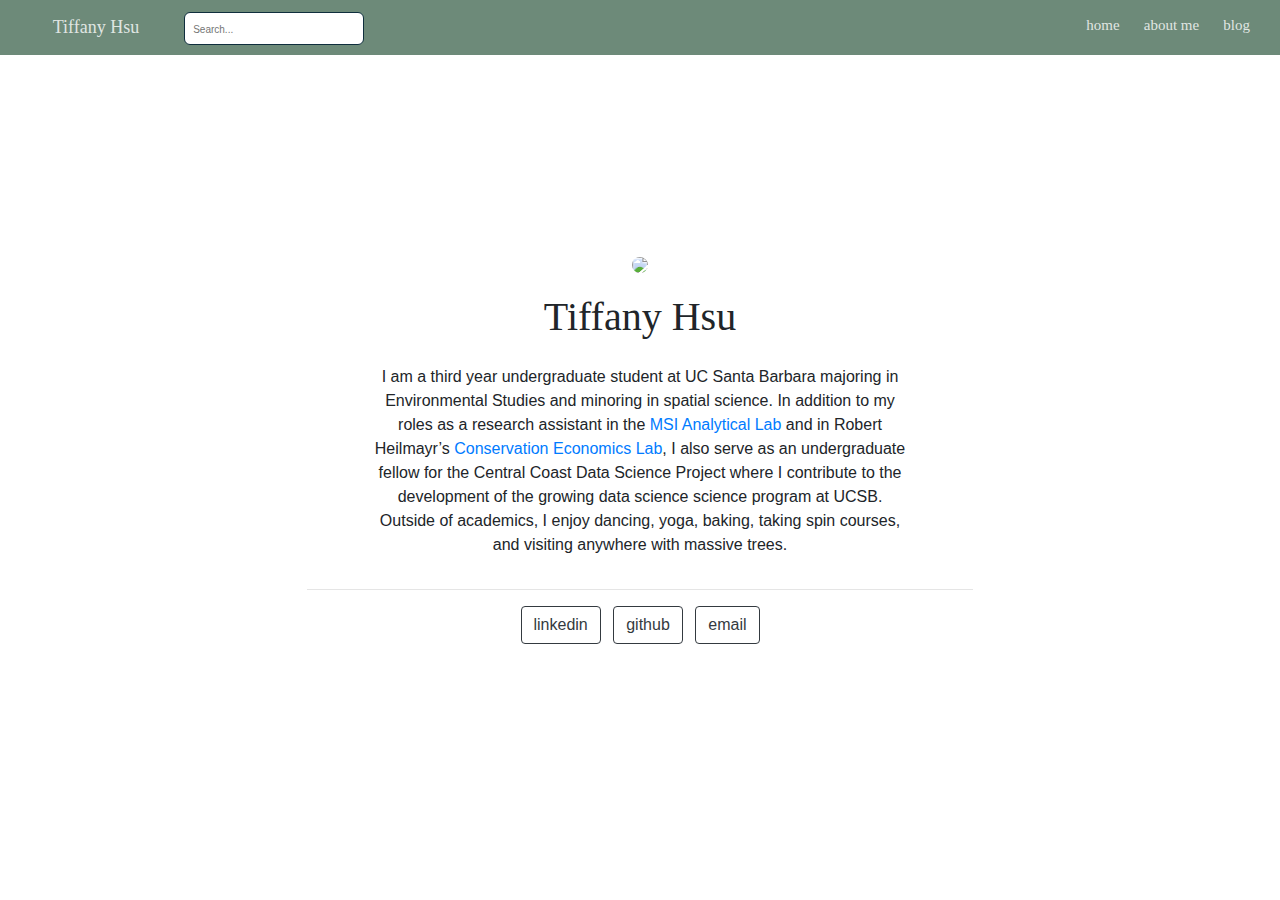
==== commit 3f5987ad: "added summary on landing page, added interests and experience on "about me"" ====
--- a/docs/index.html
+++ b/docs/index.html
@@ -951,9 +951,9 @@
           <input id="distill-search" class="nav-search hidden" type="text" placeholder="Search..."/>
           </div>
           <div class="nav-right">
-          <a href="index.html">Home</a>
-          <a href="about.html">About</a>
-          <a href="blog.html">Blog</a>
+          <a href="index.html">home</a>
+          <a href="about.html">about me</a>
+          <a href="blog.html">blog</a>
           <a href="javascript:void(0);" class="nav-toggle">&#9776;</a>
           </div>
           </nav>
@@ -971,10 +971,10 @@
           </div>
           <div class="row justify-content-center align-items-center">
             <div class="col-6 mt-3 text-center d-none d-sm-block">
-              <p>I am a third year undergraduate student at UC Santa Barbara majoring in Environmental Studies and minoring in spatial science.</p>
+              <p>I am a third year undergraduate student at UC Santa Barbara majoring in Environmental Studies and minoring in spatial science. In addition to my roles as a research assistant in the <a href="https://msi.ucsb.edu/facilities-services/analytical-lab/about">MSI Analytical Lab</a> and in Robert Heilmayr’s <a href="https://www.conservation-econ.com">Conservation Economics Lab</a>, I also serve as an undergraduate fellow for the Central Coast Data Science Project where I contribute to the development of the growing data science science program at UCSB. Outside of academics, I enjoy dancing, yoga, baking, taking spin courses, and visiting anywhere with massive trees.</p>
             </div>
             <div class="col-11 mt-3 text-center d-block d-sm-none">
-              <p>I am a third year undergraduate student at UC Santa Barbara majoring in Environmental Studies and minoring in spatial science.</p>
+              <p>I am a third year undergraduate student at UC Santa Barbara majoring in Environmental Studies and minoring in spatial science. In addition to my roles as a research assistant in the <a href="https://msi.ucsb.edu/facilities-services/analytical-lab/about">MSI Analytical Lab</a> and in Robert Heilmayr’s <a href="https://www.conservation-econ.com">Conservation Economics Lab</a>, I also serve as an undergraduate fellow for the Central Coast Data Science Project where I contribute to the development of the growing data science science program at UCSB. Outside of academics, I enjoy dancing, yoga, baking, taking spin courses, and visiting anywhere with massive trees.</p>
             </div>
           </div>
 
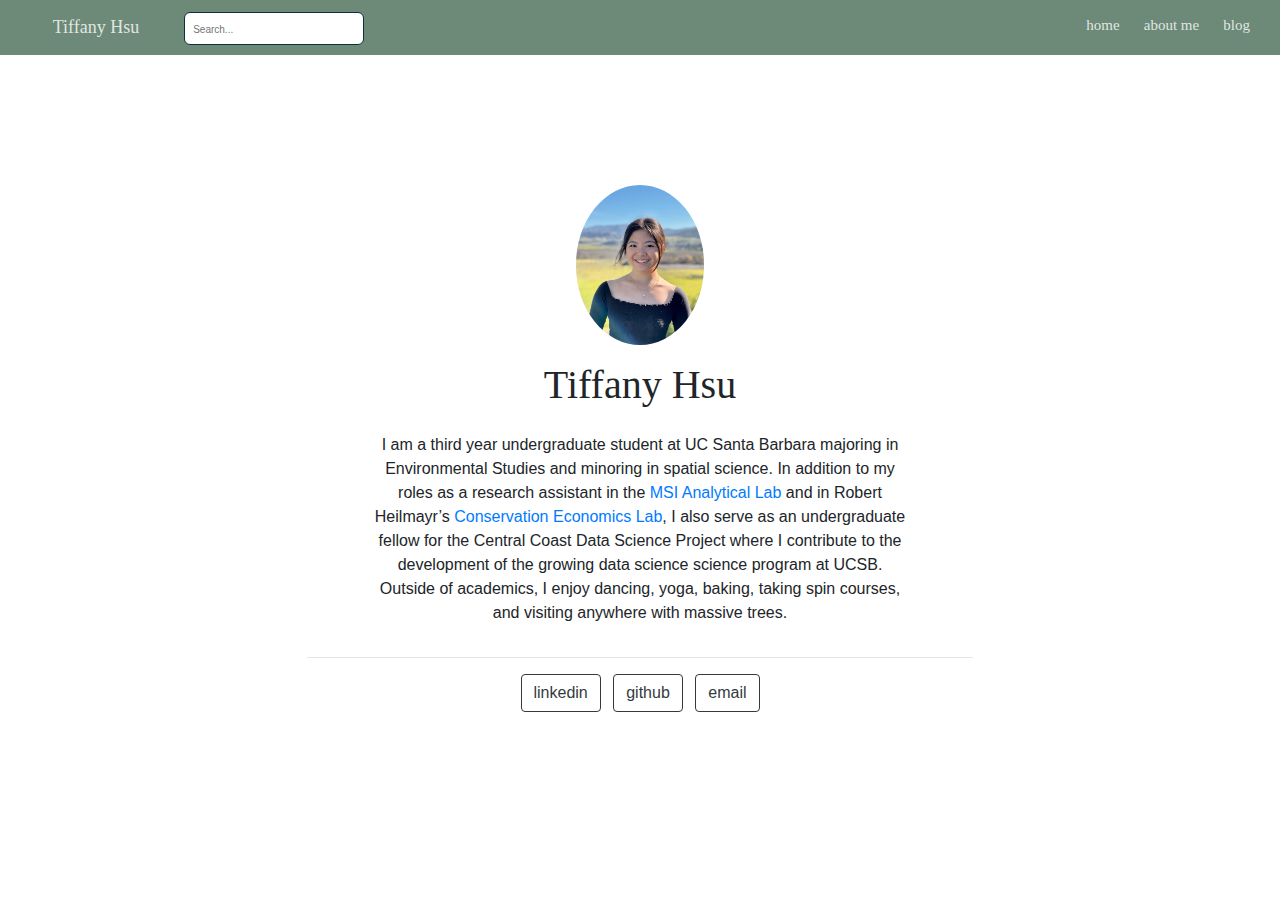
==== commit ae59936a: "reuploaded profile picture to fix image loading issue on chrome browser" ====
--- a/docs/index.html
+++ b/docs/index.html
@@ -965,7 +965,7 @@
     <div class="container min-vh-100">
       <div class="row min-vh-100 justify-content-center align-items-center">
         <div class="col-12 text-center">
-          <img src="tiff_pic.jpg" style="height:10rem" class="rounded-circle">
+          <img src="tiff_profile.jpg" style="height:10rem" class="rounded-circle">
           <div class="mt-3">
             <h1>Tiffany Hsu</h1>
           </div>
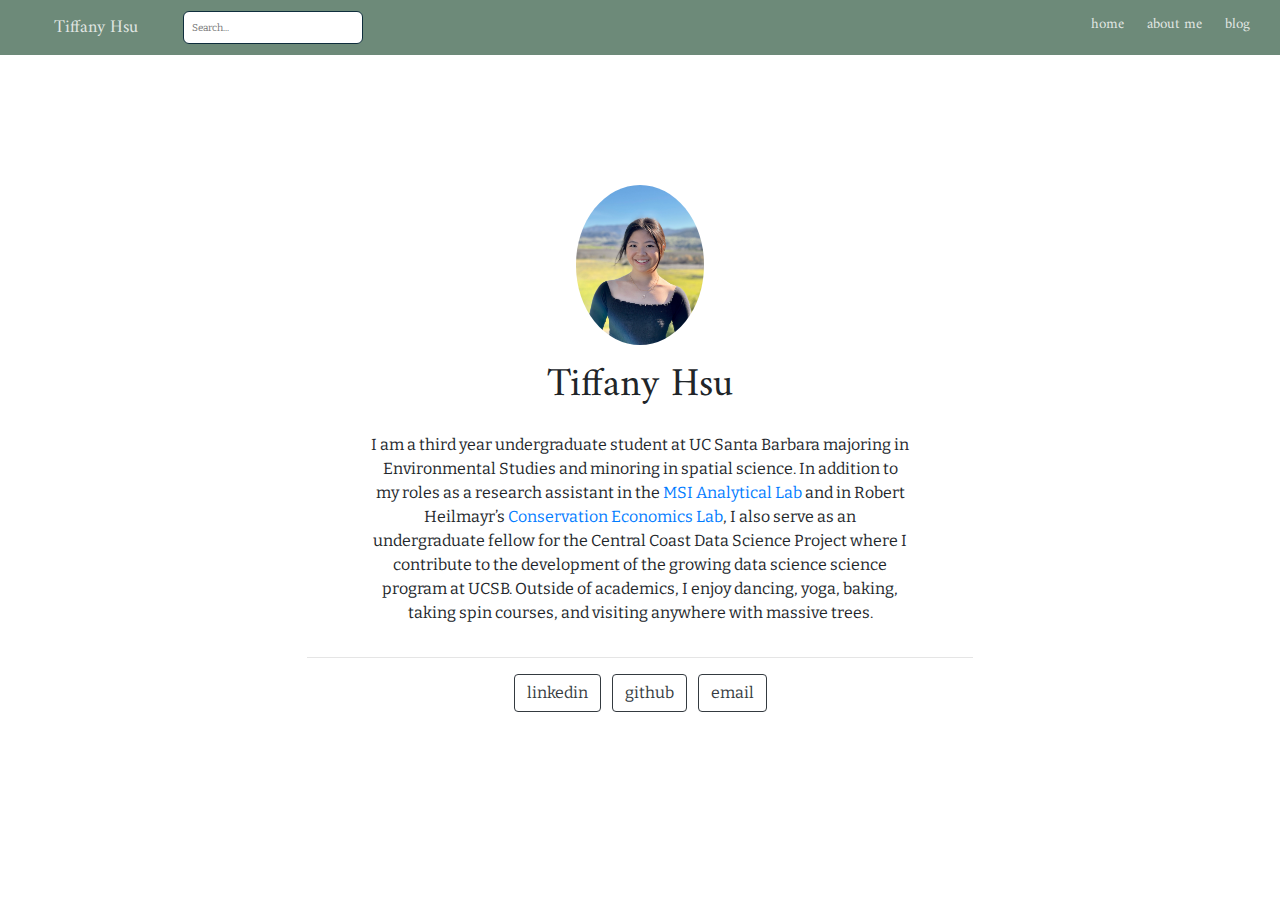
==== commit b8075708: "removed old profile picture, updated font" ====
--- a/docs/index.html
+++ b/docs/index.html
@@ -717,7 +717,9 @@
 
           /* Optional: embed custom fonts here with `@import`          */
           /* This must remain at the top of this file.                 */
-
+          @import url('https://fonts.googleapis.com/css2?family=Amiri');
+          @import url('https://fonts.googleapis.com/css2?family=Bitter');
+          @import url('https://fonts.googleapis.com/css2?family=DM+Mono');
 
 
           html {
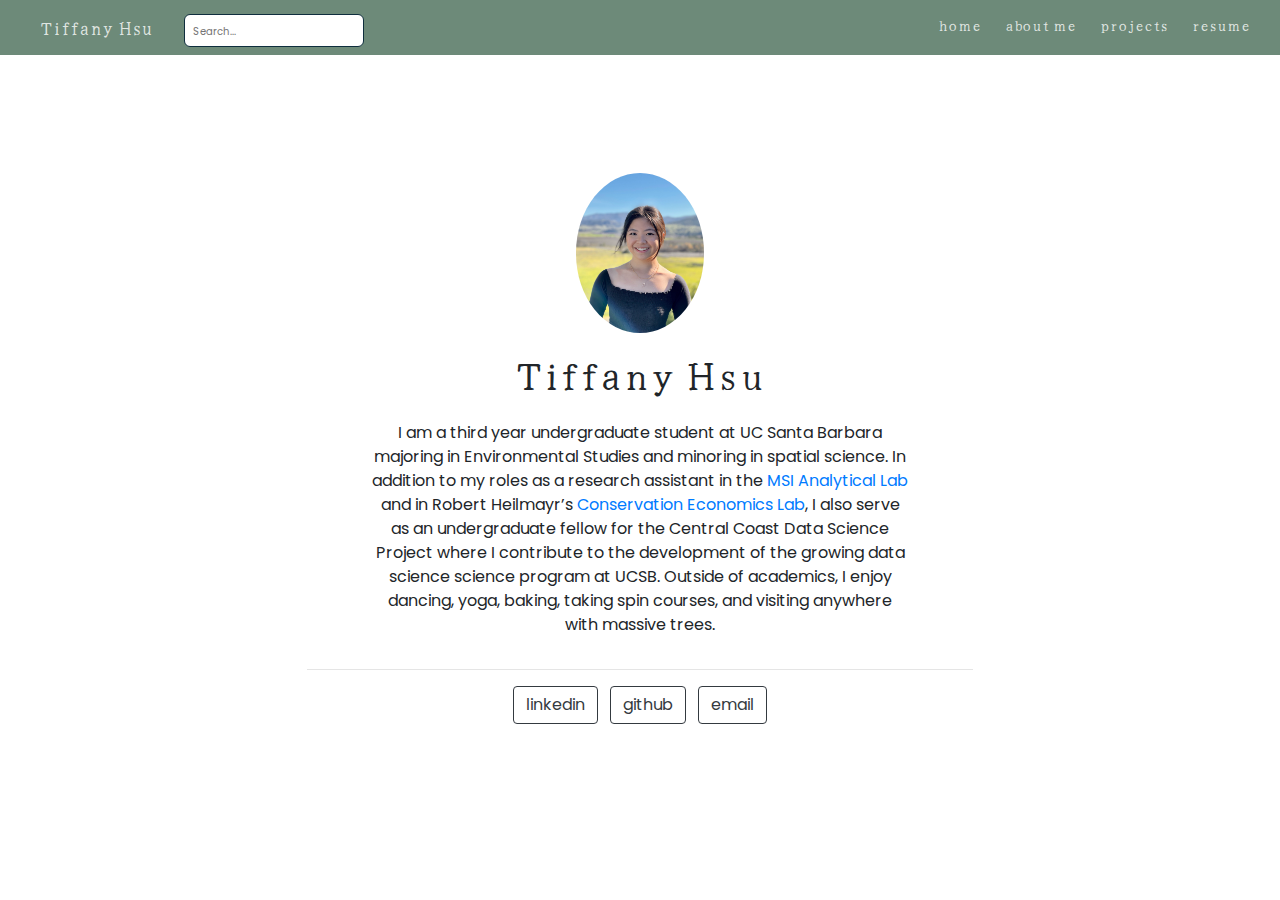
==== commit 27110826: "add 2 projects and resume, changed font style" ====
--- a/docs/index.html
+++ b/docs/index.html
@@ -720,6 +720,8 @@
           @import url('https://fonts.googleapis.com/css2?family=Amiri');
           @import url('https://fonts.googleapis.com/css2?family=Bitter');
           @import url('https://fonts.googleapis.com/css2?family=DM+Mono');
+          @import url('https://fonts.googleapis.com/css2?family=Yuji+Syuku&display=swap');
+          @import url('https://fonts.googleapis.com/css2?family=Poppins:wght@300&display=swap');
 
 
           html {
@@ -730,16 +732,16 @@
             --aside-size:      12px;
             --fig-cap-size:    13px;
             /*-- Main font colors --*/
-            --title-color:     #000000;
+            --title-color:     #6d8a79;
             --header-color:    rgba(0, 0, 0, 0.8);
             --body-color:      rgba(0, 0, 0, 0.8);
             --aside-color:     rgba(0, 0, 0, 0.6);
             --fig-cap-color:   rgba(0, 0, 0, 0.6);
             /*-- Specify custom fonts ~~~ must be imported above   --*/
-            --heading-font:    "Amiri", serif;
+            --heading-font:    'Yuji Syuku', serif;
             --mono-font:       "DM Mono", monospace;
-            --body-font:       "Bitter", sans-serif;
-            --navbar-font:     "Amiri", serif;
+            --body-font:       'Poppins', sans-serif;
+            --navbar-font:     'Yuji Syuku', serif;
           }
 
           /*-- ARTICLE METADATA --*/
@@ -955,7 +957,8 @@
           <div class="nav-right">
           <a href="index.html">home</a>
           <a href="about.html">about me</a>
-          <a href="blog.html">blog</a>
+          <a href="projects.html">projects</a>
+          <a href="resume.html">resume</a>
           <a href="javascript:void(0);" class="nav-toggle">&#9776;</a>
           </div>
           </nav>
